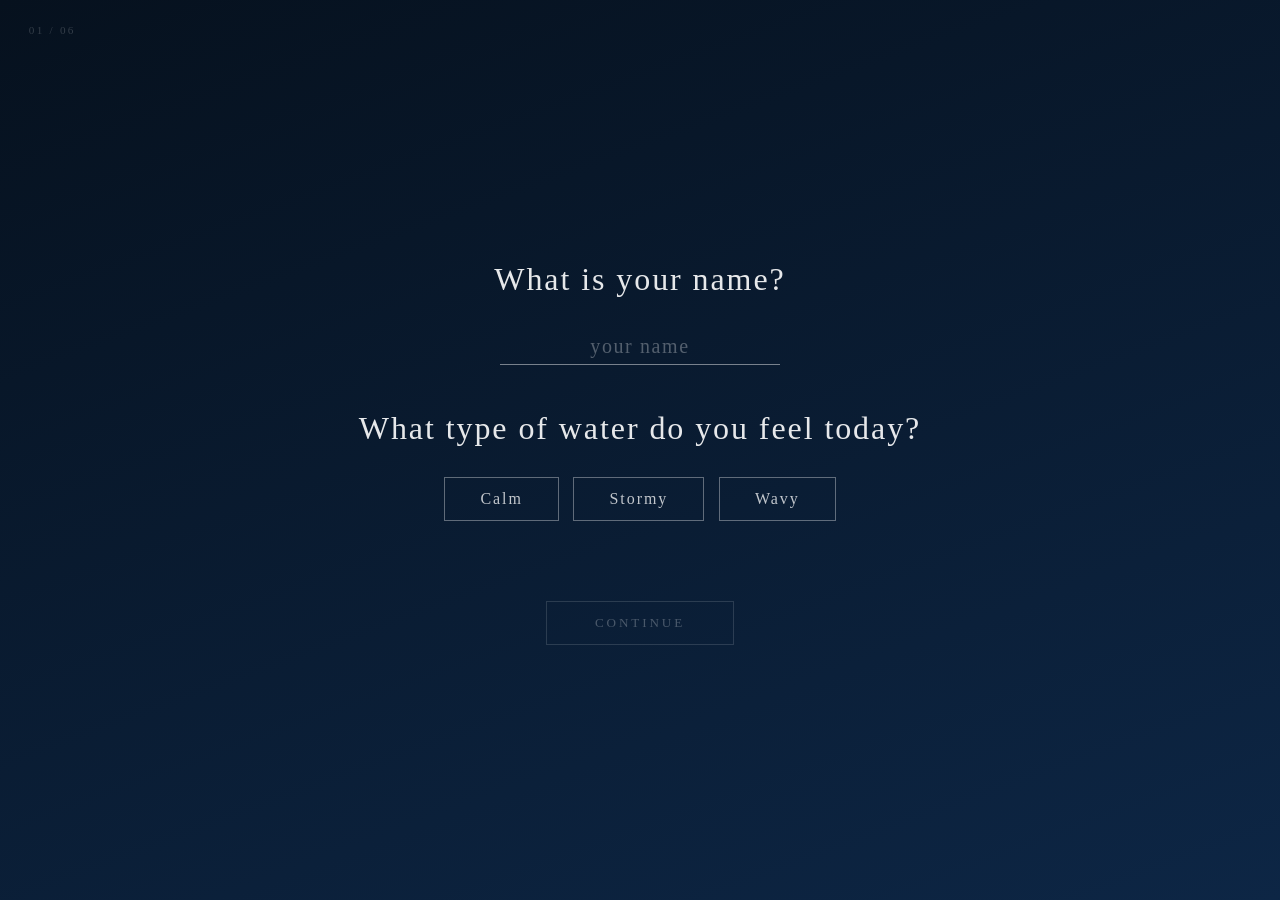
==== index.html @ 59afa226 "Initial commit: Water Memory form MVP Multi-step decision tree form with calm/stormy/wavy branching," ====
<!DOCTYPE html>
<html lang="en">
<head>
  <meta charset="UTF-8" />
  <meta name="viewport" content="width=device-width, initial-scale=1.0"/>
  <title>Water Memory</title>
  <style>
    *, *::before, *::after { margin: 0; padding: 0; box-sizing: border-box; }

    body {
      font-family: 'Georgia', serif;
      height: 100vh;
      overflow: hidden;
    }

    /* ── Page system ── */
    .page {
      display: none;
      flex-direction: column;
      align-items: center;
      justify-content: center;
      height: 100vh;
      padding: 2rem;
      text-align: center;
      position: relative;
      overflow: hidden;
      animation: fadeIn 1.4s ease;
    }
    .page.active { display: flex; }

    @keyframes fadeIn {
      from { opacity: 0; transform: translateY(12px); }
      to   { opacity: 1; transform: translateY(0); }
    }

    /* ── Typography ── */
    h1 {
      color: rgba(255,255,255,0.9);
      font-size: clamp(1.4rem, 3vw, 2rem);
      font-weight: 300;
      letter-spacing: 0.06em;
      margin-bottom: 1.6rem;
      line-height: 1.5;
    }
    h2 {
      color: rgba(255,255,255,0.88);
      font-size: clamp(1.2rem, 2.5vw, 1.7rem);
      font-weight: 300;
      letter-spacing: 0.08em;
      line-height: 1.8;
      max-width: 600px;
      position: relative;
      z-index: 2;
    }
    h2 em { font-style: italic; opacity: 0.85; }

    /* ── Name input ── */
    .name-wrap { margin-bottom: 2.4rem; }
    input[type="text"] {
      background: transparent;
      border: none;
      border-bottom: 1px solid rgba(255,255,255,0.45);
      color: white;
      font-family: Georgia, serif;
      font-size: 1.25rem;
      letter-spacing: 0.08em;
      outline: none;
      padding: 0.4rem 0;
      text-align: center;
      width: 280px;
    }
    input[type="text"]::placeholder { color: rgba(255,255,255,0.3); }

    /* ── Water buttons ── */
    .water-options {
      display: flex;
      flex-wrap: wrap;
      gap: 0.9rem;
      justify-content: center;
      margin-bottom: 2.4rem;
    }
    .water-btn {
      background: transparent;
      border: 1px solid rgba(255,255,255,0.35);
      color: rgba(255,255,255,0.75);
      cursor: pointer;
      font-family: Georgia, serif;
      font-size: 1rem;
      letter-spacing: 0.12em;
      padding: 0.75rem 2.2rem;
      transition: all 0.35s ease;
    }
    .water-btn:hover  { background: rgba(255,255,255,0.08); border-color: rgba(255,255,255,0.65); color: white; }
    .water-btn.selected { background: rgba(255,255,255,0.15); border-color: white; color: white; }

    /* ── Nav / action buttons ── */
    .next-btn, .submit-btn {
      background: transparent;
      border: 1px solid rgba(255,255,255,0.45);
      color: rgba(255,255,255,0.85);
      cursor: pointer;
      font-family: Georgia, serif;
      font-size: 0.82rem;
      letter-spacing: 0.22em;
      margin-top: 2.6rem;
      padding: 0.8rem 3rem;
      position: relative;
      text-transform: uppercase;
      transition: all 0.3s ease;
      z-index: 2;
    }
    .next-btn:hover, .submit-btn:hover { background: rgba(255,255,255,0.1); border-color: white; color: white; }
    .next-btn:disabled { opacity: 0.3; cursor: default; }

    /* ── Backgrounds ── */
    #step-1         { background: linear-gradient(160deg, #06111e 0%, #0d2645 100%); }
    #step-calm      { background: linear-gradient(180deg, #020e1f 0%, #0b2653 55%, #1a4a8a 100%); }
    #step-stormy    { background: linear-gradient(180deg, #111827 0%, #1e2f4a 50%, #2d3b5e 100%); }
    #step-wavy      { background: #140828; }
    #step-breathe   { background: linear-gradient(160deg, #06111e 0%, #0d2645 100%); }
    #step-choose    { background: linear-gradient(160deg, #06111e 0%, #0d2645 100%); }
    #step-voice     { background: linear-gradient(160deg, #06111e 0%, #0d2645 100%); }
    #step-text      { background: linear-gradient(160deg, #06111e 0%, #0d2645 100%); }
    #step-thankyou  { background: linear-gradient(160deg, #06111e 0%, #0d2645 100%); }

    /* ── Wavy orbs ── */
    .orb {
      position: absolute;
      border-radius: 50%;
      filter: blur(90px);
      opacity: 0.55;
      pointer-events: none;
    }
    .orb-1 { width:480px; height:480px; background:#5b21b6; top:-160px; left:-140px; animation:drift1 10s ease-in-out infinite; }
    .orb-2 { width:420px; height:420px; background:#1d4ed8; bottom:-120px; right:-100px; animation:drift2 12s ease-in-out infinite; }
    .orb-3 { width:320px; height:320px; background:#7c3aed; top:50%; left:52%; transform:translate(-50%,-50%); animation:drift3 9s ease-in-out infinite; }
    @keyframes drift1 { 0%,100%{transform:translate(0,0) scale(1)} 50%{transform:translate(50px,40px) scale(1.08)} }
    @keyframes drift2 { 0%,100%{transform:translate(0,0) scale(1)} 50%{transform:translate(-45px,-35px) scale(1.06)} }
    @keyframes drift3 { 0%,100%{transform:translate(-50%,-50%) scale(1)} 50%{transform:translate(-50%,calc(-50% + 28px)) scale(1.04)} }

    /* ── Breathe ── */
    .breathe-lines { display:flex; flex-direction:column; gap:0.6rem; z-index:2; }
    .breathe-lines p { color:rgba(255,255,255,0.85); font-size:clamp(1rem,2.2vw,1.35rem); font-weight:300; letter-spacing:0.18em; }

    /* ═══════════════════════════════════════════
       STEP 4 — CHOOSE FORMAT
    ═══════════════════════════════════════════ */
    .choose-options {
      display: flex;
      gap: 1.4rem;
      margin-top: 0.5rem;
      z-index: 2;
    }
    .choose-card {
      background: transparent;
      border: 1px solid rgba(255,255,255,0.3);
      color: rgba(255,255,255,0.75);
      cursor: pointer;
      font-family: Georgia, serif;
      display: flex;
      flex-direction: column;
      align-items: center;
      gap: 0.8rem;
      padding: 2rem 2.6rem;
      transition: all 0.35s ease;
      width: 160px;
    }
    .choose-card:hover {
      background: rgba(255,255,255,0.07);
      border-color: rgba(255,255,255,0.7);
      color: white;
    }
    .choose-card-icon { font-size: 2rem; line-height: 1; }
    .choose-card-label {
      font-size: 0.8rem;
      letter-spacing: 0.18em;
      text-transform: uppercase;
    }

    /* ═══════════════════════════════════════════
       STEP 5a — VOICE
    ═══════════════════════════════════════════ */
    #step-voice { justify-content: center; gap: 0; }

    .voice-section {
      display: flex;
      flex-direction: column;
      align-items: center;
      gap: 0.55rem;
      width: 100%;
      max-width: 400px;
      z-index: 2;
    }

    /* Pulsing ring wrapper */
    .record-wrap {
      position: relative;
      display: flex;
      align-items: center;
      justify-content: center;
      width: 100px;
      height: 100px;
      margin-bottom: 0.3rem;
    }
    .record-ring {
      position: absolute;
      inset: 0;
      border-radius: 50%;
      border: 1.5px solid rgba(255,255,255,0.2);
      transition: transform 0.3s, opacity 0.3s;
    }
    .record-ring.pulsing  { animation: ringPulse  1s ease-in-out infinite; border-color: rgba(255,90,90,0.6); }
    .record-ring-2 {
      position: absolute;
      inset: -12px;
      border-radius: 50%;
      border: 1px solid transparent;
    }
    .record-ring-2.pulsing { animation: ringPulse2 1s ease-in-out infinite 0.25s; border-color: rgba(255,90,90,0.3); }

    @keyframes ringPulse  { 0%,100%{transform:scale(1); opacity:.8} 50%{transform:scale(1.5); opacity:.15} }
    @keyframes ringPulse2 { 0%,100%{transform:scale(1); opacity:.5} 50%{transform:scale(1.65);opacity:0}   }

    .record-btn {
      width: 76px;
      height: 76px;
      border-radius: 50%;
      border: 1px solid rgba(255,255,255,0.5);
      background: rgba(255,255,255,0.06);
      color: white;
      cursor: pointer;
      display: flex;
      align-items: center;
      justify-content: center;
      font-size: 1.8rem;
      position: relative;
      transition: background 0.25s, border-color 0.25s, transform 0.1s;
      user-select: none;
      -webkit-user-select: none;
      touch-action: none;
      z-index: 1;
    }
    .record-btn.recording {
      background: rgba(220,60,60,0.25);
      border-color: rgba(255,100,100,0.8);
      transform: scale(0.95);
    }

    .record-hint  { color:rgba(255,255,255,0.4); font-size:0.72rem; letter-spacing:0.16em; text-transform:uppercase; transition:color .3s; }
    .record-hint.active { color:rgba(255,150,150,0.85); }
    .record-timer { color:rgba(255,255,255,0.55); font-size:1rem; letter-spacing:0.12em; font-variant-numeric:tabular-nums; min-height:1.4rem; }
    .mic-error    { color:rgba(255,130,130,0.75); font-size:0.72rem; letter-spacing:0.08em; min-height:1rem; max-width:340px; text-align:center; }

    /* Playback */
    .audio-preview {
      display: none;
      flex-direction: column;
      align-items: center;
      gap: 0.5rem;
      width: 100%;
    }
    .audio-preview audio {
      width: 100%;
      max-width: 300px;
      filter: invert(1) opacity(0.65);
      height: 32px;
    }
    .rerecord-btn {
      background: transparent;
      border: none;
      color: rgba(255,255,255,0.3);
      cursor: pointer;
      font-family: Georgia, serif;
      font-size: 0.72rem;
      letter-spacing: 0.14em;
      text-transform: uppercase;
      transition: color 0.2s;
    }
    .rerecord-btn:hover { color: rgba(255,255,255,0.7); }

    /* Divider */
    .upload-divider {
      display: flex;
      align-items: center;
      gap: 0.8rem;
      width: 100%;
      margin: 0.6rem 0;
    }
    .upload-divider::before,
    .upload-divider::after { content:''; flex:1; height:1px; background:rgba(255,255,255,0.1); }
    .upload-divider span   { color:rgba(255,255,255,0.22); font-size:0.7rem; letter-spacing:0.2em; text-transform:uppercase; }

    /* File fallback link */
    .upload-file-label {
      color: rgba(255,255,255,0.35);
      font-size: 0.75rem;
      letter-spacing: 0.12em;
      text-decoration: underline;
      text-underline-offset: 3px;
      cursor: pointer;
      transition: color 0.2s;
    }
    .upload-file-label:hover { color: rgba(255,255,255,0.65); }
    input[type="file"] { display: none; }

    /* ═══════════════════════════════════════════
       STEP 5b — TEXT
    ═══════════════════════════════════════════ */
    #step-text { justify-content: center; }

    .text-section {
      display: flex;
      flex-direction: column;
      align-items: center;
      gap: 1rem;
      width: 100%;
      max-width: 520px;
      z-index: 2;
    }

    textarea {
      background: rgba(255,255,255,0.04);
      border: 1px solid rgba(255,255,255,0.2);
      border-radius: 0;
      color: rgba(255,255,255,0.85);
      font-family: Georgia, serif;
      font-size: 1rem;
      letter-spacing: 0.04em;
      line-height: 1.8;
      outline: none;
      padding: 1.2rem 1.4rem;
      resize: none;
      width: 100%;
      height: 200px;
      transition: border-color 0.3s;
    }
    textarea::placeholder { color: rgba(255,255,255,0.2); }
    textarea:focus { border-color: rgba(255,255,255,0.45); }

    /* Upload doc fallback inside text section */
    .text-divider {
      display: flex;
      align-items: center;
      gap: 0.8rem;
      width: 100%;
    }
    .text-divider::before,
    .text-divider::after { content:''; flex:1; height:1px; background:rgba(255,255,255,0.1); }
    .text-divider span   { color:rgba(255,255,255,0.22); font-size:0.7rem; letter-spacing:0.2em; text-transform:uppercase; }

    .text-file-label {
      color: rgba(255,255,255,0.35);
      font-size: 0.75rem;
      letter-spacing: 0.12em;
      text-decoration: underline;
      text-underline-offset: 3px;
      cursor: pointer;
      transition: color 0.2s;
    }
    .text-file-label:hover { color: rgba(255,255,255,0.65); }
    .text-file-status { color:rgba(255,255,255,0.5); font-size:0.75rem; min-height:1rem; }

    /* ── Thank you ── */
    .thankyou-name { color:rgba(255,255,255,0.4); font-size:0.85rem; letter-spacing:0.22em; text-transform:uppercase; margin-bottom:1.2rem; }

    /* ── Step indicator ── */
    .step-indicator {
      position: absolute;
      top: 1.5rem;
      left: 1.8rem;
      color: rgba(255,255,255,0.18);
      font-size: 0.7rem;
      letter-spacing: 0.2em;
      text-transform: uppercase;
      z-index: 10;
    }

    /* Back link */
    .back-link {
      position: absolute;
      bottom: 1.8rem;
      left: 50%;
      transform: translateX(-50%);
      background: none;
      border: none;
      color: rgba(255,255,255,0.2);
      cursor: pointer;
      font-family: Georgia, serif;
      font-size: 0.7rem;
      letter-spacing: 0.18em;
      text-transform: uppercase;
      transition: color 0.2s;
      z-index: 10;
    }
    .back-link:hover { color: rgba(255,255,255,0.5); }
  </style>
</head>
<body>

<!-- ─────────────────────────────────────────
     STEP 1 · Name + Water Type
───────────────────────────────────────── -->
<div class="page active" id="step-1">
  <span class="step-indicator">01 / 06</span>

  <div class="name-wrap">
    <h1>What is your name?</h1>
    <input type="text" id="name-input" placeholder="your name" autocomplete="off" />
  </div>

  <h1>What type of water do you feel today?</h1>
  <div class="water-options">
    <button class="water-btn" data-type="calm">Calm</button>
    <button class="water-btn" data-type="stormy">Stormy</button>
    <button class="water-btn" data-type="wavy">Wavy</button>
  </div>

  <button class="next-btn" id="step1-next" disabled>Continue</button>
</div>


<!-- ─────────────────────────────────────────
     STEP 2a · Calm
───────────────────────────────────────── -->
<div class="page" id="step-calm">
  <span class="step-indicator">02 / 06</span>
  <h2 id="calm-greeting" style="font-size:0.9rem;letter-spacing:0.22em;opacity:0.4;margin-bottom:1.8rem;text-transform:uppercase;"></h2>
  <h2>Close your eyes and remember<br>a <em>calm</em> memory next to the water.</h2>
  <button class="next-btn" onclick="goTo('step-breathe')">Next</button>
</div>


<!-- ─────────────────────────────────────────
     STEP 2b · Stormy
───────────────────────────────────────── -->
<div class="page" id="step-stormy">
  <span class="step-indicator">02 / 06</span>
  <div class="orb orb-1" style="background:#1e2f4a;filter:blur(100px);opacity:.4;"></div>
  <h2 id="stormy-greeting" style="font-size:0.9rem;letter-spacing:0.22em;opacity:0.4;margin-bottom:1.8rem;text-transform:uppercase;"></h2>
  <h2>Close your eyes and remember<br>a <em>stormy</em> memory next to the water.</h2>
  <button class="next-btn" onclick="goTo('step-breathe')" style="position:relative;z-index:2;">Next</button>
</div>


<!-- ─────────────────────────────────────────
     STEP 2c · Wavy
───────────────────────────────────────── -->
<div class="page" id="step-wavy">
  <span class="step-indicator">02 / 06</span>
  <div class="orb orb-1"></div>
  <div class="orb orb-2"></div>
  <div class="orb orb-3"></div>
  <h2 id="wavy-greeting" style="font-size:0.9rem;letter-spacing:0.22em;opacity:0.4;margin-bottom:1.8rem;text-transform:uppercase;"></h2>
  <h2>Close your eyes and remember<br>a <em>wavy</em> memory next to the water.</h2>
  <button class="next-btn" onclick="goTo('step-breathe')">Next</button>
</div>


<!-- ─────────────────────────────────────────
     STEP 3 · Breathe
───────────────────────────────────────── -->
<div class="page" id="step-breathe">
  <span class="step-indicator">03 / 06</span>
  <div class="breathe-lines">
    <p>Close your eyes.</p>
    <p>Breathe for 10 seconds.</p>
  </div>
  <button class="next-btn" onclick="goTo('step-choose')">Next</button>
</div>


<!-- ─────────────────────────────────────────
     STEP 4 · Choose format
───────────────────────────────────────── -->
<div class="page" id="step-choose">
  <span class="step-indicator">04 / 06</span>
  <h1 style="margin-bottom:2.4rem;">How would you like<br>to leave your memory?</h1>

  <div class="choose-options">
    <button class="choose-card" onclick="goTo('step-voice')">
      <span class="choose-card-icon">🎙</span>
      <span class="choose-card-label">Voice</span>
    </button>
    <button class="choose-card" onclick="goTo('step-text')">
      <span class="choose-card-icon">✍️</span>
      <span class="choose-card-label">Text</span>
    </button>
  </div>

  <button class="back-link" onclick="goTo('step-breathe')">← back</button>
</div>


<!-- ─────────────────────────────────────────
     STEP 5a · Voice recording
───────────────────────────────────────── -->
<div class="page" id="step-voice">
  <span class="step-indicator">05 / 06</span>
  <h1 style="margin-bottom:2rem;font-size:1.1rem;letter-spacing:0.1em;opacity:0.7;">Leave your voice memory.</h1>

  <div class="voice-section">
    <!-- Animated record button -->
    <div class="record-wrap">
      <div class="record-ring"   id="record-ring"></div>
      <div class="record-ring-2" id="record-ring-2"></div>
      <button class="record-btn" id="record-btn" aria-label="Hold to record">🎙</button>
    </div>

    <p class="record-hint" id="record-hint">Hold to record</p>
    <p class="record-timer"  id="record-timer"></p>
    <p class="mic-error"     id="mic-error"></p>

    <!-- Playback after recording -->
    <div class="audio-preview" id="audio-preview">
      <audio id="audio-playback" controls></audio>
      <button class="rerecord-btn" id="rerecord-btn">↺ Record again</button>
    </div>

    <!-- Upload fallback -->
    <div class="upload-divider"><span>or upload a file</span></div>
    <label for="voice-upload">
      <span class="upload-file-label" id="voice-file-label">Choose audio file</span>
      <input type="file" id="voice-upload" accept="audio/*" onchange="voiceFileSelected(this)">
    </label>
  </div>

  <button class="submit-btn" onclick="submitForm()">Submit Memory</button>
  <button class="back-link" onclick="goTo('step-choose')">← back</button>
</div>


<!-- ─────────────────────────────────────────
     STEP 5b · Text memory
───────────────────────────────────────── -->
<div class="page" id="step-text">
  <span class="step-indicator">05 / 06</span>
  <h1 style="margin-bottom:1.6rem;font-size:1.1rem;letter-spacing:0.1em;opacity:0.7;">Write your memory.</h1>

  <div class="text-section">
    <textarea
      id="memory-textarea"
      placeholder="Begin writing…"
      spellcheck="false"
    ></textarea>

    <p class="text-file-status" id="text-file-status"></p>

    <div class="text-divider"><span>or upload a document</span></div>
    <label for="text-upload">
      <span class="text-file-label" id="text-file-label">Choose file (.txt · .doc · .pdf)</span>
      <input type="file" id="text-upload" accept=".txt,.doc,.docx,.pdf" onchange="textFileSelected(this)">
    </label>
  </div>

  <button class="submit-btn" onclick="submitForm()">Submit Memory</button>
  <button class="back-link" onclick="goTo('step-choose')">← back</button>
</div>


<!-- ─────────────────────────────────────────
     STEP 6 · Thank You
───────────────────────────────────────── -->
<div class="page" id="step-thankyou">
  <span class="step-indicator">06 / 06</span>
  <p class="thankyou-name" id="thankyou-name"></p>
  <h2>Your memory has been received.<br><br>Thank you.</h2>
</div>


<!-- ─────────────────────────────────────────
     SCRIPTS
───────────────────────────────────────── -->
<script>
  /* ═══════════════════════════════════════
     STATE
  ═══════════════════════════════════════ */
  let selectedWater = null;
  let userName      = '';
  let recordedBlob  = null;   // live recording
  let voiceFile     = null;   // uploaded audio file
  let textFile      = null;   // uploaded text file

  /* ═══════════════════════════════════════
     STEP 1 — name + water
  ═══════════════════════════════════════ */
  document.querySelectorAll('.water-btn').forEach(btn => {
    btn.addEventListener('click', function () {
      document.querySelectorAll('.water-btn').forEach(b => b.classList.remove('selected'));
      this.classList.add('selected');
      selectedWater = this.dataset.type;
      validateStep1();
    });
  });
  document.getElementById('name-input').addEventListener('input', validateStep1);

  function validateStep1() {
    const name = document.getElementById('name-input').value.trim();
    document.getElementById('step1-next').disabled = !(name && selectedWater);
  }

  document.getElementById('step1-next').addEventListener('click', function () {
    if (this.disabled) return;
    userName = document.getElementById('name-input').value.trim();
    const g  = userName.toUpperCase();
    ['calm','stormy','wavy'].forEach(t =>
      document.getElementById(t + '-greeting').textContent = g
    );
    goTo('step-' + selectedWater);
  });

  /* ═══════════════════════════════════════
     PAGE TRANSITIONS
  ═══════════════════════════════════════ */
  function goTo(pageId) {
    document.querySelectorAll('.page').forEach(p => p.classList.remove('active'));
    const t = document.getElementById(pageId);
    t.classList.add('active');
    t.style.animation = 'none';
    t.offsetHeight;
    t.style.animation = '';
  }

  /* ═══════════════════════════════════════
     PRESS-AND-HOLD VOICE RECORDER
  ═══════════════════════════════════════ */
  const recordBtn   = document.getElementById('record-btn');
  const recordRing  = document.getElementById('record-ring');
  const recordRing2 = document.getElementById('record-ring-2');
  const recordHint  = document.getElementById('record-hint');
  const recordTimer = document.getElementById('record-timer');
  const micError    = document.getElementById('mic-error');
  const audioPreview  = document.getElementById('audio-preview');
  const audioPlayback = document.getElementById('audio-playback');

  let mediaRecorder = null;
  let audioChunks   = [];
  let micStream     = null;
  let timerInterval = null;
  let recSeconds    = 0;
  let isRecording   = false;

  async function startRecording() {
    if (isRecording) return;
    micError.textContent = '';
    try {
      micStream   = await navigator.mediaDevices.getUserMedia({ audio: true });
      audioChunks = [];

      const mimeType = MediaRecorder.isTypeSupported('audio/webm;codecs=opus')
        ? 'audio/webm;codecs=opus'
        : MediaRecorder.isTypeSupported('audio/webm') ? 'audio/webm' : 'audio/ogg';

      mediaRecorder = new MediaRecorder(micStream, { mimeType });
      mediaRecorder.ondataavailable = e => { if (e.data?.size > 0) audioChunks.push(e.data); };
      mediaRecorder.onstop = () => {
        recordedBlob = new Blob(audioChunks, { type: mimeType });
        audioPlayback.src = URL.createObjectURL(recordedBlob);
        audioPreview.style.display = 'flex';
        recordHint.textContent = '✓  Recording saved';
        recordHint.classList.remove('active');
        recordTimer.textContent = '';
        micStream.getTracks().forEach(t => t.stop());
        voiceFile = null;
        document.getElementById('voice-file-label').textContent = 'Choose audio file';
      };

      mediaRecorder.start(100);
      isRecording = true;
      recordBtn.classList.add('recording');
      recordRing.classList.add('pulsing');
      recordRing2.classList.add('pulsing');
      recordHint.textContent = 'Recording…';
      recordHint.classList.add('active');
      recSeconds = 0;
      recordTimer.textContent = '0:00';
      timerInterval = setInterval(() => {
        recSeconds++;
        recordTimer.textContent = `${Math.floor(recSeconds/60)}:${String(recSeconds%60).padStart(2,'0')}`;
      }, 1000);

    } catch (err) {
      micError.textContent = err.name === 'NotAllowedError'
        ? 'Microphone access denied — please allow it in your browser settings.'
        : 'Could not access microphone.';
    }
  }

  function stopRecording() {
    if (!isRecording) return;
    isRecording = false;
    clearInterval(timerInterval);
    if (mediaRecorder?.state !== 'inactive') mediaRecorder.stop();
    recordBtn.classList.remove('recording');
    recordRing.classList.remove('pulsing');
    recordRing2.classList.remove('pulsing');
  }

  recordBtn.addEventListener('mousedown',   e => { e.preventDefault(); startRecording(); });
  recordBtn.addEventListener('mouseup',     stopRecording);
  recordBtn.addEventListener('mouseleave',  stopRecording);
  recordBtn.addEventListener('touchstart',  e => { e.preventDefault(); startRecording(); }, { passive: false });
  recordBtn.addEventListener('touchend',    e => { e.preventDefault(); stopRecording();  }, { passive: false });
  recordBtn.addEventListener('touchcancel', stopRecording);

  document.getElementById('rerecord-btn').addEventListener('click', () => {
    recordedBlob = null;
    audioPlayback.src = '';
    audioPreview.style.display = 'none';
    recordHint.textContent = 'Hold to record';
    recordTimer.textContent = '';
    micError.textContent = '';
  });

  /* ═══════════════════════════════════════
     FILE INPUTS
  ═══════════════════════════════════════ */
  function voiceFileSelected(input) {
    if (!input.files?.[0]) return;
    voiceFile    = input.files[0];
    recordedBlob = null;
    audioPlayback.src = '';
    audioPreview.style.display = 'none';
    recordHint.textContent = 'Hold to record';
    document.getElementById('voice-file-label').textContent = '✓  ' + voiceFile.name;
  }

  function textFileSelected(input) {
    if (!input.files?.[0]) return;
    textFile = input.files[0];
    document.getElementById('text-file-label').textContent   = '✓  ' + textFile.name;
    document.getElementById('text-file-status').textContent  = '';
    document.getElementById('memory-textarea').value = '';
  }

  /* ═══════════════════════════════════════
     SUBMIT
     ─────────────────────────────────────
     Replace the console.log below with
     your chosen endpoint, e.g.:
       uploadToGoogleDrive(payload)
       uploadToFormspree(payload)
  ═══════════════════════════════════════ */
  function submitForm() {
    const audio     = recordedBlob || voiceFile;
    const textTyped = document.getElementById('memory-textarea').value.trim();
    const textDoc   = textFile;

    const payload = {
      name:  userName,
      water: selectedWater,
      audio,       // Blob or File
      textTyped,   // string (from textarea)
      textDoc      // File (.txt / .doc / .pdf)
    };

    console.log('📤 Submission:', payload);

    // ── Drop-in your upload function here ──
    // uploadToGoogleDrive(payload);

    document.getElementById('thankyou-name').textContent = userName;
    goTo('step-thankyou');
  }
</script>
</body>
</html>
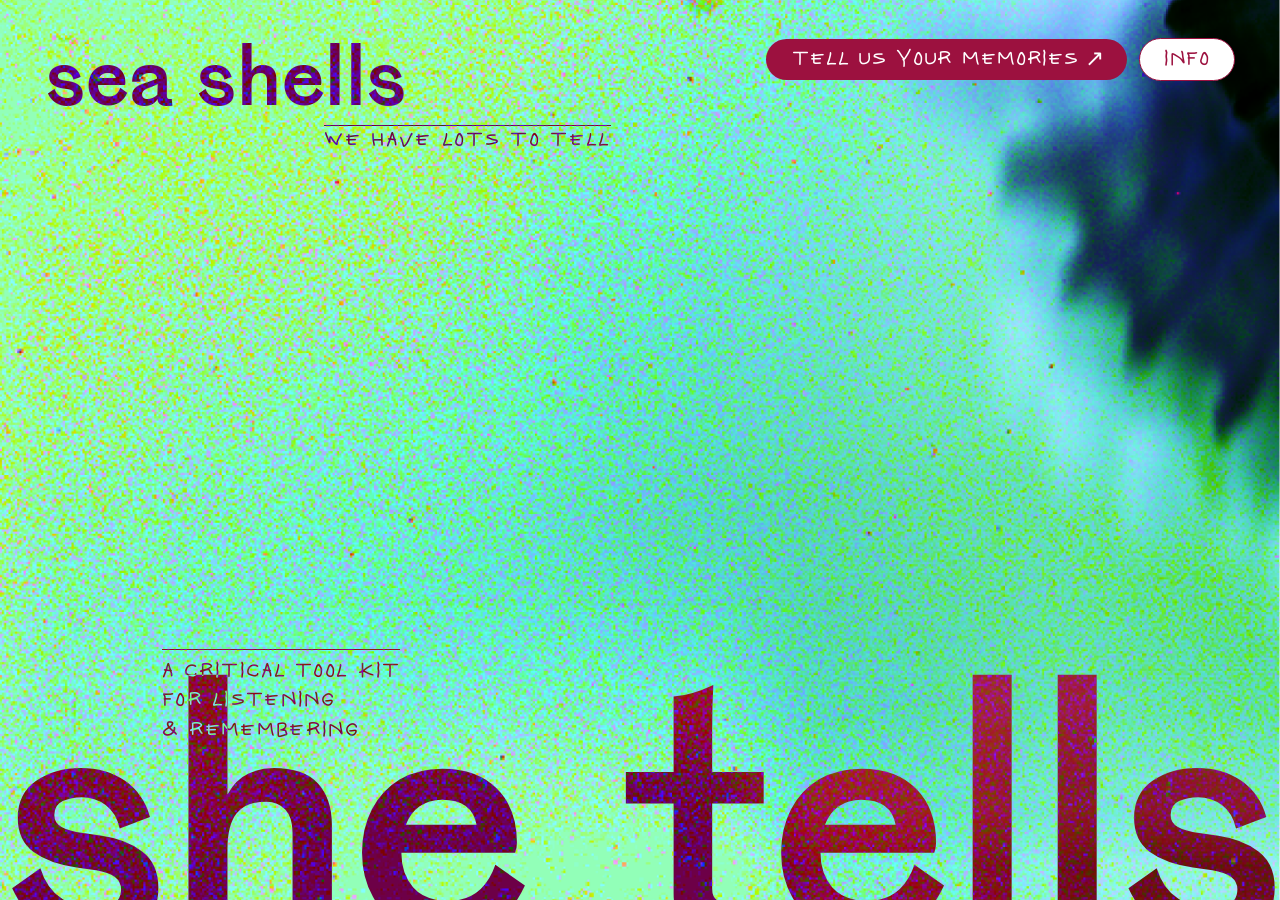
==== commit f270b770: "Add landing page — sea shells / she tells Full-viewport landing page with: - NaNTresor + CeleScript " ====
--- a/index.html
+++ b/index.html
@@ -2,765 +2,171 @@
 <html lang="en">
 <head>
   <meta charset="UTF-8" />
-  <meta name="viewport" content="width=device-width, initial-scale=1.0"/>
-  <title>Water Memory</title>
-  <style>
-    *, *::before, *::after { margin: 0; padding: 0; box-sizing: border-box; }
-
-    body {
-      font-family: 'Georgia', serif;
-      height: 100vh;
-      overflow: hidden;
-    }
-
-    /* ── Page system ── */
-    .page {
-      display: none;
-      flex-direction: column;
-      align-items: center;
-      justify-content: center;
-      height: 100vh;
-      padding: 2rem;
-      text-align: center;
-      position: relative;
-      overflow: hidden;
-      animation: fadeIn 1.4s ease;
-    }
-    .page.active { display: flex; }
-
-    @keyframes fadeIn {
-      from { opacity: 0; transform: translateY(12px); }
-      to   { opacity: 1; transform: translateY(0); }
-    }
-
-    /* ── Typography ── */
-    h1 {
-      color: rgba(255,255,255,0.9);
-      font-size: clamp(1.4rem, 3vw, 2rem);
-      font-weight: 300;
-      letter-spacing: 0.06em;
-      margin-bottom: 1.6rem;
-      line-height: 1.5;
-    }
-    h2 {
-      color: rgba(255,255,255,0.88);
-      font-size: clamp(1.2rem, 2.5vw, 1.7rem);
-      font-weight: 300;
-      letter-spacing: 0.08em;
-      line-height: 1.8;
-      max-width: 600px;
-      position: relative;
-      z-index: 2;
-    }
-    h2 em { font-style: italic; opacity: 0.85; }
-
-    /* ── Name input ── */
-    .name-wrap { margin-bottom: 2.4rem; }
-    input[type="text"] {
-      background: transparent;
-      border: none;
-      border-bottom: 1px solid rgba(255,255,255,0.45);
-      color: white;
-      font-family: Georgia, serif;
-      font-size: 1.25rem;
-      letter-spacing: 0.08em;
-      outline: none;
-      padding: 0.4rem 0;
-      text-align: center;
-      width: 280px;
-    }
-    input[type="text"]::placeholder { color: rgba(255,255,255,0.3); }
-
-    /* ── Water buttons ── */
-    .water-options {
-      display: flex;
-      flex-wrap: wrap;
-      gap: 0.9rem;
-      justify-content: center;
-      margin-bottom: 2.4rem;
-    }
-    .water-btn {
-      background: transparent;
-      border: 1px solid rgba(255,255,255,0.35);
-      color: rgba(255,255,255,0.75);
-      cursor: pointer;
-      font-family: Georgia, serif;
-      font-size: 1rem;
-      letter-spacing: 0.12em;
-      padding: 0.75rem 2.2rem;
-      transition: all 0.35s ease;
-    }
-    .water-btn:hover  { background: rgba(255,255,255,0.08); border-color: rgba(255,255,255,0.65); color: white; }
-    .water-btn.selected { background: rgba(255,255,255,0.15); border-color: white; color: white; }
-
-    /* ── Nav / action buttons ── */
-    .next-btn, .submit-btn {
-      background: transparent;
-      border: 1px solid rgba(255,255,255,0.45);
-      color: rgba(255,255,255,0.85);
-      cursor: pointer;
-      font-family: Georgia, serif;
-      font-size: 0.82rem;
-      letter-spacing: 0.22em;
-      margin-top: 2.6rem;
-      padding: 0.8rem 3rem;
-      position: relative;
-      text-transform: uppercase;
-      transition: all 0.3s ease;
-      z-index: 2;
-    }
-    .next-btn:hover, .submit-btn:hover { background: rgba(255,255,255,0.1); border-color: white; color: white; }
-    .next-btn:disabled { opacity: 0.3; cursor: default; }
-
-    /* ── Backgrounds ── */
-    #step-1         { background: linear-gradient(160deg, #06111e 0%, #0d2645 100%); }
-    #step-calm      { background: linear-gradient(180deg, #020e1f 0%, #0b2653 55%, #1a4a8a 100%); }
-    #step-stormy    { background: linear-gradient(180deg, #111827 0%, #1e2f4a 50%, #2d3b5e 100%); }
-    #step-wavy      { background: #140828; }
-    #step-breathe   { background: linear-gradient(160deg, #06111e 0%, #0d2645 100%); }
-    #step-choose    { background: linear-gradient(160deg, #06111e 0%, #0d2645 100%); }
-    #step-voice     { background: linear-gradient(160deg, #06111e 0%, #0d2645 100%); }
-    #step-text      { background: linear-gradient(160deg, #06111e 0%, #0d2645 100%); }
-    #step-thankyou  { background: linear-gradient(160deg, #06111e 0%, #0d2645 100%); }
-
-    /* ── Wavy orbs ── */
-    .orb {
-      position: absolute;
-      border-radius: 50%;
-      filter: blur(90px);
-      opacity: 0.55;
-      pointer-events: none;
-    }
-    .orb-1 { width:480px; height:480px; background:#5b21b6; top:-160px; left:-140px; animation:drift1 10s ease-in-out infinite; }
-    .orb-2 { width:420px; height:420px; background:#1d4ed8; bottom:-120px; right:-100px; animation:drift2 12s ease-in-out infinite; }
-    .orb-3 { width:320px; height:320px; background:#7c3aed; top:50%; left:52%; transform:translate(-50%,-50%); animation:drift3 9s ease-in-out infinite; }
-    @keyframes drift1 { 0%,100%{transform:translate(0,0) scale(1)} 50%{transform:translate(50px,40px) scale(1.08)} }
-    @keyframes drift2 { 0%,100%{transform:translate(0,0) scale(1)} 50%{transform:translate(-45px,-35px) scale(1.06)} }
-    @keyframes drift3 { 0%,100%{transform:translate(-50%,-50%) scale(1)} 50%{transform:translate(-50%,calc(-50% + 28px)) scale(1.04)} }
-
-    /* ── Breathe ── */
-    .breathe-lines { display:flex; flex-direction:column; gap:0.6rem; z-index:2; }
-    .breathe-lines p { color:rgba(255,255,255,0.85); font-size:clamp(1rem,2.2vw,1.35rem); font-weight:300; letter-spacing:0.18em; }
-
-    /* ═══════════════════════════════════════════
-       STEP 4 — CHOOSE FORMAT
-    ═══════════════════════════════════════════ */
-    .choose-options {
-      display: flex;
-      gap: 1.4rem;
-      margin-top: 0.5rem;
-      z-index: 2;
-    }
-    .choose-card {
-      background: transparent;
-      border: 1px solid rgba(255,255,255,0.3);
-      color: rgba(255,255,255,0.75);
-      cursor: pointer;
-      font-family: Georgia, serif;
-      display: flex;
-      flex-direction: column;
-      align-items: center;
-      gap: 0.8rem;
-      padding: 2rem 2.6rem;
-      transition: all 0.35s ease;
-      width: 160px;
-    }
-    .choose-card:hover {
-      background: rgba(255,255,255,0.07);
-      border-color: rgba(255,255,255,0.7);
-      color: white;
-    }
-    .choose-card-icon { font-size: 2rem; line-height: 1; }
-    .choose-card-label {
-      font-size: 0.8rem;
-      letter-spacing: 0.18em;
-      text-transform: uppercase;
-    }
-
-    /* ═══════════════════════════════════════════
-       STEP 5a — VOICE
-    ═══════════════════════════════════════════ */
-    #step-voice { justify-content: center; gap: 0; }
-
-    .voice-section {
-      display: flex;
-      flex-direction: column;
-      align-items: center;
-      gap: 0.55rem;
-      width: 100%;
-      max-width: 400px;
-      z-index: 2;
-    }
-
-    /* Pulsing ring wrapper */
-    .record-wrap {
-      position: relative;
-      display: flex;
-      align-items: center;
-      justify-content: center;
-      width: 100px;
-      height: 100px;
-      margin-bottom: 0.3rem;
-    }
-    .record-ring {
-      position: absolute;
-      inset: 0;
-      border-radius: 50%;
-      border: 1.5px solid rgba(255,255,255,0.2);
-      transition: transform 0.3s, opacity 0.3s;
-    }
-    .record-ring.pulsing  { animation: ringPulse  1s ease-in-out infinite; border-color: rgba(255,90,90,0.6); }
-    .record-ring-2 {
-      position: absolute;
-      inset: -12px;
-      border-radius: 50%;
-      border: 1px solid transparent;
-    }
-    .record-ring-2.pulsing { animation: ringPulse2 1s ease-in-out infinite 0.25s; border-color: rgba(255,90,90,0.3); }
-
-    @keyframes ringPulse  { 0%,100%{transform:scale(1); opacity:.8} 50%{transform:scale(1.5); opacity:.15} }
-    @keyframes ringPulse2 { 0%,100%{transform:scale(1); opacity:.5} 50%{transform:scale(1.65);opacity:0}   }
-
-    .record-btn {
-      width: 76px;
-      height: 76px;
-      border-radius: 50%;
-      border: 1px solid rgba(255,255,255,0.5);
-      background: rgba(255,255,255,0.06);
-      color: white;
-      cursor: pointer;
-      display: flex;
-      align-items: center;
-      justify-content: center;
-      font-size: 1.8rem;
-      position: relative;
-      transition: background 0.25s, border-color 0.25s, transform 0.1s;
-      user-select: none;
-      -webkit-user-select: none;
-      touch-action: none;
-      z-index: 1;
-    }
-    .record-btn.recording {
-      background: rgba(220,60,60,0.25);
-      border-color: rgba(255,100,100,0.8);
-      transform: scale(0.95);
-    }
-
-    .record-hint  { color:rgba(255,255,255,0.4); font-size:0.72rem; letter-spacing:0.16em; text-transform:uppercase; transition:color .3s; }
-    .record-hint.active { color:rgba(255,150,150,0.85); }
-    .record-timer { color:rgba(255,255,255,0.55); font-size:1rem; letter-spacing:0.12em; font-variant-numeric:tabular-nums; min-height:1.4rem; }
-    .mic-error    { color:rgba(255,130,130,0.75); font-size:0.72rem; letter-spacing:0.08em; min-height:1rem; max-width:340px; text-align:center; }
-
-    /* Playback */
-    .audio-preview {
-      display: none;
-      flex-direction: column;
-      align-items: center;
-      gap: 0.5rem;
-      width: 100%;
-    }
-    .audio-preview audio {
-      width: 100%;
-      max-width: 300px;
-      filter: invert(1) opacity(0.65);
-      height: 32px;
-    }
-    .rerecord-btn {
-      background: transparent;
-      border: none;
-      color: rgba(255,255,255,0.3);
-      cursor: pointer;
-      font-family: Georgia, serif;
-      font-size: 0.72rem;
-      letter-spacing: 0.14em;
-      text-transform: uppercase;
-      transition: color 0.2s;
-    }
-    .rerecord-btn:hover { color: rgba(255,255,255,0.7); }
-
-    /* Divider */
-    .upload-divider {
-      display: flex;
-      align-items: center;
-      gap: 0.8rem;
-      width: 100%;
-      margin: 0.6rem 0;
-    }
-    .upload-divider::before,
-    .upload-divider::after { content:''; flex:1; height:1px; background:rgba(255,255,255,0.1); }
-    .upload-divider span   { color:rgba(255,255,255,0.22); font-size:0.7rem; letter-spacing:0.2em; text-transform:uppercase; }
-
-    /* File fallback link */
-    .upload-file-label {
-      color: rgba(255,255,255,0.35);
-      font-size: 0.75rem;
-      letter-spacing: 0.12em;
-      text-decoration: underline;
-      text-underline-offset: 3px;
-      cursor: pointer;
-      transition: color 0.2s;
-    }
-    .upload-file-label:hover { color: rgba(255,255,255,0.65); }
-    input[type="file"] { display: none; }
-
-    /* ═══════════════════════════════════════════
-       STEP 5b — TEXT
-    ═══════════════════════════════════════════ */
-    #step-text { justify-content: center; }
-
-    .text-section {
-      display: flex;
-      flex-direction: column;
-      align-items: center;
-      gap: 1rem;
-      width: 100%;
-      max-width: 520px;
-      z-index: 2;
-    }
-
-    textarea {
-      background: rgba(255,255,255,0.04);
-      border: 1px solid rgba(255,255,255,0.2);
-      border-radius: 0;
-      color: rgba(255,255,255,0.85);
-      font-family: Georgia, serif;
-      font-size: 1rem;
-      letter-spacing: 0.04em;
-      line-height: 1.8;
-      outline: none;
-      padding: 1.2rem 1.4rem;
-      resize: none;
-      width: 100%;
-      height: 200px;
-      transition: border-color 0.3s;
-    }
-    textarea::placeholder { color: rgba(255,255,255,0.2); }
-    textarea:focus { border-color: rgba(255,255,255,0.45); }
-
-    /* Upload doc fallback inside text section */
-    .text-divider {
-      display: flex;
-      align-items: center;
-      gap: 0.8rem;
-      width: 100%;
-    }
-    .text-divider::before,
-    .text-divider::after { content:''; flex:1; height:1px; background:rgba(255,255,255,0.1); }
-    .text-divider span   { color:rgba(255,255,255,0.22); font-size:0.7rem; letter-spacing:0.2em; text-transform:uppercase; }
-
-    .text-file-label {
-      color: rgba(255,255,255,0.35);
-      font-size: 0.75rem;
-      letter-spacing: 0.12em;
-      text-decoration: underline;
-      text-underline-offset: 3px;
-      cursor: pointer;
-      transition: color 0.2s;
-    }
-    .text-file-label:hover { color: rgba(255,255,255,0.65); }
-    .text-file-status { color:rgba(255,255,255,0.5); font-size:0.75rem; min-height:1rem; }
-
-    /* ── Thank you ── */
-    .thankyou-name { color:rgba(255,255,255,0.4); font-size:0.85rem; letter-spacing:0.22em; text-transform:uppercase; margin-bottom:1.2rem; }
-
-    /* ── Step indicator ── */
-    .step-indicator {
-      position: absolute;
-      top: 1.5rem;
-      left: 1.8rem;
-      color: rgba(255,255,255,0.18);
-      font-size: 0.7rem;
-      letter-spacing: 0.2em;
-      text-transform: uppercase;
-      z-index: 10;
-    }
-
-    /* Back link */
-    .back-link {
-      position: absolute;
-      bottom: 1.8rem;
-      left: 50%;
-      transform: translateX(-50%);
-      background: none;
-      border: none;
-      color: rgba(255,255,255,0.2);
-      cursor: pointer;
-      font-family: Georgia, serif;
-      font-size: 0.7rem;
-      letter-spacing: 0.18em;
-      text-transform: uppercase;
-      transition: color 0.2s;
-      z-index: 10;
-    }
-    .back-link:hover { color: rgba(255,255,255,0.5); }
-  </style>
+  <meta name="viewport" content="width=device-width, initial-scale=1.0" />
+  <title>She Tells — Sea Shells</title>
+  <link rel="stylesheet" href="css/style.css" />
 </head>
 <body>
 
-<!-- ─────────────────────────────────────────
-     STEP 1 · Name + Water Type
-───────────────────────────────────────── -->
-<div class="page active" id="step-1">
-  <span class="step-indicator">01 / 06</span>
+  <div class="page">
 
-  <div class="name-wrap">
-    <h1>What is your name?</h1>
-    <input type="text" id="name-input" placeholder="your name" autocomplete="off" />
+    <!-- Background -->
+    <div class="bg"></div>
+
+    <!-- Brand (difference blend) -->
+    <div class="nav-brand">
+      <span class="brand-title">sea shells</span>
+      <span class="brand-sub">We have lots to tell</span>
+    </div>
+
+    <!-- Buttons (full colours, no blend) -->
+    <div class="nav-actions">
+      <button class="btn btn-primary" id="btn-memories" aria-haspopup="dialog">
+        Tell us Your Memories
+        <span class="arrow" aria-hidden="true">↗</span>
+      </button>
+      <button class="btn btn-secondary" id="btn-info" aria-haspopup="dialog">
+        Info
+      </button>
+    </div>
+
+    <!-- Mid text -->
+    <div class="mid">
+      <p class="mid-text">
+        A critical tool kit<br>
+        for listening<br>
+        &amp; remembering
+      </p>
+    </div>
+
+    <!-- Bottom title -->
+    <div class="she-tells" aria-hidden="true">
+      <span class="she-tells-text">she tells</span>
+    </div>
+
   </div>
 
-  <h1>What type of water do you feel today?</h1>
-  <div class="water-options">
-    <button class="water-btn" data-type="calm">Calm</button>
-    <button class="water-btn" data-type="stormy">Stormy</button>
-    <button class="water-btn" data-type="wavy">Wavy</button>
+  <!-- Info overlay -->
+  <div class="overlay" id="overlay-info" role="dialog" aria-modal="true" aria-labelledby="info-title">
+    <div class="overlay-box">
+      <button class="overlay-close" id="close-info" aria-label="Close">✕</button>
+      <h2 class="overlay-title" id="info-title">Info</h2>
+      <div class="overlay-body">
+        <p>Add your project description here.</p>
+      </div>
+    </div>
   </div>
 
-  <button class="next-btn" id="step1-next" disabled>Continue</button>
-</div>
-
-
-<!-- ─────────────────────────────────────────
-     STEP 2a · Calm
-───────────────────────────────────────── -->
-<div class="page" id="step-calm">
-  <span class="step-indicator">02 / 06</span>
-  <h2 id="calm-greeting" style="font-size:0.9rem;letter-spacing:0.22em;opacity:0.4;margin-bottom:1.8rem;text-transform:uppercase;"></h2>
-  <h2>Close your eyes and remember<br>a <em>calm</em> memory next to the water.</h2>
-  <button class="next-btn" onclick="goTo('step-breathe')">Next</button>
-</div>
-
-
-<!-- ─────────────────────────────────────────
-     STEP 2b · Stormy
-───────────────────────────────────────── -->
-<div class="page" id="step-stormy">
-  <span class="step-indicator">02 / 06</span>
-  <div class="orb orb-1" style="background:#1e2f4a;filter:blur(100px);opacity:.4;"></div>
-  <h2 id="stormy-greeting" style="font-size:0.9rem;letter-spacing:0.22em;opacity:0.4;margin-bottom:1.8rem;text-transform:uppercase;"></h2>
-  <h2>Close your eyes and remember<br>a <em>stormy</em> memory next to the water.</h2>
-  <button class="next-btn" onclick="goTo('step-breathe')" style="position:relative;z-index:2;">Next</button>
-</div>
-
-
-<!-- ─────────────────────────────────────────
-     STEP 2c · Wavy
-───────────────────────────────────────── -->
-<div class="page" id="step-wavy">
-  <span class="step-indicator">02 / 06</span>
-  <div class="orb orb-1"></div>
-  <div class="orb orb-2"></div>
-  <div class="orb orb-3"></div>
-  <h2 id="wavy-greeting" style="font-size:0.9rem;letter-spacing:0.22em;opacity:0.4;margin-bottom:1.8rem;text-transform:uppercase;"></h2>
-  <h2>Close your eyes and remember<br>a <em>wavy</em> memory next to the water.</h2>
-  <button class="next-btn" onclick="goTo('step-breathe')">Next</button>
-</div>
-
-
-<!-- ─────────────────────────────────────────
-     STEP 3 · Breathe
-───────────────────────────────────────── -->
-<div class="page" id="step-breathe">
-  <span class="step-indicator">03 / 06</span>
-  <div class="breathe-lines">
-    <p>Close your eyes.</p>
-    <p>Breathe for 10 seconds.</p>
-  </div>
-  <button class="next-btn" onclick="goTo('step-choose')">Next</button>
-</div>
-
-
-<!-- ─────────────────────────────────────────
-     STEP 4 · Choose format
-───────────────────────────────────────── -->
-<div class="page" id="step-choose">
-  <span class="step-indicator">04 / 06</span>
-  <h1 style="margin-bottom:2.4rem;">How would you like<br>to leave your memory?</h1>
-
-  <div class="choose-options">
-    <button class="choose-card" onclick="goTo('step-voice')">
-      <span class="choose-card-icon">🎙</span>
-      <span class="choose-card-label">Voice</span>
-    </button>
-    <button class="choose-card" onclick="goTo('step-text')">
-      <span class="choose-card-icon">✍️</span>
-      <span class="choose-card-label">Text</span>
-    </button>
+  <!-- Memories overlay (placeholder — form to be added) -->
+  <div class="overlay" id="overlay-memories" role="dialog" aria-modal="true" aria-labelledby="memories-title">
+    <div class="overlay-box">
+      <button class="overlay-close" id="close-memories" aria-label="Close">✕</button>
+      <h2 class="overlay-title" id="memories-title">Tell us Your Memories</h2>
+      <div class="overlay-body">
+        <p>Form coming soon.</p>
+      </div>
+    </div>
   </div>
 
-  <button class="back-link" onclick="goTo('step-breathe')">← back</button>
-</div>
+  <script>
+    /* ── Overlay logic ── */
+    function openOverlay(id) {
+      document.getElementById(id).classList.add('active');
+      document.body.style.overflow = 'hidden';
+    }
+    function closeOverlay(id) {
+      document.getElementById(id).classList.remove('active');
+      document.body.style.overflow = '';
+    }
 
+    document.getElementById('btn-info').addEventListener('click', () => openOverlay('overlay-info'));
+    document.getElementById('close-info').addEventListener('click', () => closeOverlay('overlay-info'));
+    document.getElementById('btn-memories').addEventListener('click', () => openOverlay('overlay-memories'));
+    document.getElementById('close-memories').addEventListener('click', () => closeOverlay('overlay-memories'));
 
-<!-- ─────────────────────────────────────────
-     STEP 5a · Voice recording
-───────────────────────────────────────── -->
-<div class="page" id="step-voice">
-  <span class="step-indicator">05 / 06</span>
-  <h1 style="margin-bottom:2rem;font-size:1.1rem;letter-spacing:0.1em;opacity:0.7;">Leave your voice memory.</h1>
+    document.querySelectorAll('.overlay').forEach(el => {
+      el.addEventListener('click', e => { if (e.target === el) closeOverlay(el.id); });
+    });
+    document.addEventListener('keydown', e => {
+      if (e.key === 'Escape')
+        document.querySelectorAll('.overlay.active').forEach(el => closeOverlay(el.id));
+    });
 
-  <div class="voice-section">
-    <!-- Animated record button -->
-    <div class="record-wrap">
-      <div class="record-ring"   id="record-ring"></div>
-      <div class="record-ring-2" id="record-ring-2"></div>
-      <button class="record-btn" id="record-btn" aria-label="Hold to record">🎙</button>
-    </div>
+    /* ── Layout: fit "she tells" + align text ── */
 
-    <p class="record-hint" id="record-hint">Hold to record</p>
-    <p class="record-timer"  id="record-timer"></p>
-    <p class="mic-error"     id="mic-error"></p>
+    // Render a hidden span to measure rendered text width (respects custom fonts)
+    function measureRenderedWidth(text, styles) {
+      const span = document.createElement('span');
+      Object.assign(span.style, {
+        position: 'absolute',
+        visibility: 'hidden',
+        whiteSpace: 'nowrap',
+        top: '-9999px',
+        left: '-9999px',
+        padding: '0',
+        margin: '0',
+        border: '0',
+      }, styles);
+      span.textContent = text;
+      document.body.appendChild(span);
+      const w = span.getBoundingClientRect().width;
+      document.body.removeChild(span);
+      return w;
+    }
 
-    <!-- Playback after recording -->
-    <div class="audio-preview" id="audio-preview">
-      <audio id="audio-playback" controls></audio>
-      <button class="rerecord-btn" id="rerecord-btn">↺ Record again</button>
-    </div>
+    async function doLayout() {
+      await document.fonts.ready;
 
-    <!-- Upload fallback -->
-    <div class="upload-divider"><span>or upload a file</span></div>
-    <label for="voice-upload">
-      <span class="upload-file-label" id="voice-file-label">Choose audio file</span>
-      <input type="file" id="voice-upload" accept="audio/*" onchange="voiceFileSelected(this)">
-    </label>
-  </div>
+      const sheTellsEl  = document.querySelector('.she-tells-text');
+      const midEl       = document.querySelector('.mid');
+      const brandSub    = document.querySelector('.brand-sub');
+      const brandTitle  = document.querySelector('.brand-title');
+      const vw          = window.innerWidth;
 
-  <button class="submit-btn" onclick="submitForm()">Submit Memory</button>
-  <button class="back-link" onclick="goTo('step-choose')">← back</button>
-</div>
-
-
-<!-- ─────────────────────────────────────────
-     STEP 5b · Text memory
-───────────────────────────────────────── -->
-<div class="page" id="step-text">
-  <span class="step-indicator">05 / 06</span>
-  <h1 style="margin-bottom:1.6rem;font-size:1.1rem;letter-spacing:0.1em;opacity:0.7;">Write your memory.</h1>
-
-  <div class="text-section">
-    <textarea
-      id="memory-textarea"
-      placeholder="Begin writing…"
-      spellcheck="false"
-    ></textarea>
-
-    <p class="text-file-status" id="text-file-status"></p>
-
-    <div class="text-divider"><span>or upload a document</span></div>
-    <label for="text-upload">
-      <span class="text-file-label" id="text-file-label">Choose file (.txt · .doc · .pdf)</span>
-      <input type="file" id="text-upload" accept=".txt,.doc,.docx,.pdf" onchange="textFileSelected(this)">
-    </label>
-  </div>
-
-  <button class="submit-btn" onclick="submitForm()">Submit Memory</button>
-  <button class="back-link" onclick="goTo('step-choose')">← back</button>
-</div>
-
-
-<!-- ─────────────────────────────────────────
-     STEP 6 · Thank You
-───────────────────────────────────────── -->
-<div class="page" id="step-thankyou">
-  <span class="step-indicator">06 / 06</span>
-  <p class="thankyou-name" id="thankyou-name"></p>
-  <h2>Your memory has been received.<br><br>Thank you.</h2>
-</div>
-
-
-<!-- ─────────────────────────────────────────
-     SCRIPTS
-───────────────────────────────────────── -->
-<script>
-  /* ═══════════════════════════════════════
-     STATE
-  ═══════════════════════════════════════ */
-  let selectedWater = null;
-  let userName      = '';
-  let recordedBlob  = null;   // live recording
-  let voiceFile     = null;   // uploaded audio file
-  let textFile      = null;   // uploaded text file
-
-  /* ═══════════════════════════════════════
-     STEP 1 — name + water
-  ═══════════════════════════════════════ */
-  document.querySelectorAll('.water-btn').forEach(btn => {
-    btn.addEventListener('click', function () {
-      document.querySelectorAll('.water-btn').forEach(b => b.classList.remove('selected'));
-      this.classList.add('selected');
-      selectedWater = this.dataset.type;
-      validateStep1();
-    });
-  });
-  document.getElementById('name-input').addEventListener('input', validateStep1);
-
-  function validateStep1() {
-    const name = document.getElementById('name-input').value.trim();
-    document.getElementById('step1-next').disabled = !(name && selectedWater);
-  }
-
-  document.getElementById('step1-next').addEventListener('click', function () {
-    if (this.disabled) return;
-    userName = document.getElementById('name-input').value.trim();
-    const g  = userName.toUpperCase();
-    ['calm','stormy','wavy'].forEach(t =>
-      document.getElementById(t + '-greeting').textContent = g
-    );
-    goTo('step-' + selectedWater);
-  });
-
-  /* ═══════════════════════════════════════
-     PAGE TRANSITIONS
-  ═══════════════════════════════════════ */
-  function goTo(pageId) {
-    document.querySelectorAll('.page').forEach(p => p.classList.remove('active'));
-    const t = document.getElementById(pageId);
-    t.classList.add('active');
-    t.style.animation = 'none';
-    t.offsetHeight;
-    t.style.animation = '';
-  }
-
-  /* ═══════════════════════════════════════
-     PRESS-AND-HOLD VOICE RECORDER
-  ═══════════════════════════════════════ */
-  const recordBtn   = document.getElementById('record-btn');
-  const recordRing  = document.getElementById('record-ring');
-  const recordRing2 = document.getElementById('record-ring-2');
-  const recordHint  = document.getElementById('record-hint');
-  const recordTimer = document.getElementById('record-timer');
-  const micError    = document.getElementById('mic-error');
-  const audioPreview  = document.getElementById('audio-preview');
-  const audioPlayback = document.getElementById('audio-playback');
-
-  let mediaRecorder = null;
-  let audioChunks   = [];
-  let micStream     = null;
-  let timerInterval = null;
-  let recSeconds    = 0;
-  let isRecording   = false;
-
-  async function startRecording() {
-    if (isRecording) return;
-    micError.textContent = '';
-    try {
-      micStream   = await navigator.mediaDevices.getUserMedia({ audio: true });
-      audioChunks = [];
-
-      const mimeType = MediaRecorder.isTypeSupported('audio/webm;codecs=opus')
-        ? 'audio/webm;codecs=opus'
-        : MediaRecorder.isTypeSupported('audio/webm') ? 'audio/webm' : 'audio/ogg';
-
-      mediaRecorder = new MediaRecorder(micStream, { mimeType });
-      mediaRecorder.ondataavailable = e => { if (e.data?.size > 0) audioChunks.push(e.data); };
-      mediaRecorder.onstop = () => {
-        recordedBlob = new Blob(audioChunks, { type: mimeType });
-        audioPlayback.src = URL.createObjectURL(recordedBlob);
-        audioPreview.style.display = 'flex';
-        recordHint.textContent = '✓  Recording saved';
-        recordHint.classList.remove('active');
-        recordTimer.textContent = '';
-        micStream.getTracks().forEach(t => t.stop());
-        voiceFile = null;
-        document.getElementById('voice-file-label').textContent = 'Choose audio file';
+      // 1. Binary-search the font size that makes "she tells" exactly fill the viewport
+      const sheStyles = {
+        fontFamily: "'NaNTresor', serif",
+        fontWeight: '400',   /* Regular */
+        letterSpacing: '-0.02em',
       };
 
-      mediaRecorder.start(100);
-      isRecording = true;
-      recordBtn.classList.add('recording');
-      recordRing.classList.add('pulsing');
-      recordRing2.classList.add('pulsing');
-      recordHint.textContent = 'Recording…';
-      recordHint.classList.add('active');
-      recSeconds = 0;
-      recordTimer.textContent = '0:00';
-      timerInterval = setInterval(() => {
-        recSeconds++;
-        recordTimer.textContent = `${Math.floor(recSeconds/60)}:${String(recSeconds%60).padStart(2,'0')}`;
-      }, 1000);
+      let lo = 50, hi = 700;
+      while (hi - lo > 0.2) {
+        const mid = (lo + hi) / 2;
+        const w = measureRenderedWidth('she tells', { ...sheStyles, fontSize: mid + 'px' });
+        if (w < vw) lo = mid; else hi = mid;
+      }
+      sheTellsEl.style.fontSize = lo + 'px';
 
-    } catch (err) {
-      micError.textContent = err.name === 'NotAllowedError'
-        ? 'Microphone access denied — please allow it in your browser settings.'
-        : 'Could not access microphone.';
+      // 3. Align "We have lots to tell" (inline-block) with the 'l' of "shells"
+      const brandFs = getComputedStyle(brandTitle).fontSize;
+      const brandStyles = {
+        fontFamily: "'NaNTresor', serif",
+        fontWeight: '400',
+        letterSpacing: '-0.01em',
+        fontSize: brandFs,
+      };
+      const seaSheWidth = measureRenderedWidth('sea she', brandStyles);
+      brandSub.style.marginLeft = seaSheWidth + 'px';
+
+      // 2. Position "A critical tool kit" aligned with top of 'h' in "she tells"
+      //    Must wait for reflow after setting font-size before reading Range rect
+      requestAnimationFrame(() => requestAnimationFrame(() => {
+        const textNode = sheTellsEl.firstChild;
+        const range = document.createRange();
+        range.setStart(textNode, 1); // index 0 = 's', index 1 = 'h'
+        range.setEnd(textNode, 2);
+        const hRect = range.getBoundingClientRect();
+        if (hRect.width > 0) {
+          midEl.style.left = hRect.left + 'px';
+          midEl.style.top  = hRect.top  + 'px';
+        }
+      }));
     }
-  }
 
-  function stopRecording() {
-    if (!isRecording) return;
-    isRecording = false;
-    clearInterval(timerInterval);
-    if (mediaRecorder?.state !== 'inactive') mediaRecorder.stop();
-    recordBtn.classList.remove('recording');
-    recordRing.classList.remove('pulsing');
-    recordRing2.classList.remove('pulsing');
-  }
+    doLayout();
+    window.addEventListener('resize', doLayout);
+  </script>
 
-  recordBtn.addEventListener('mousedown',   e => { e.preventDefault(); startRecording(); });
-  recordBtn.addEventListener('mouseup',     stopRecording);
-  recordBtn.addEventListener('mouseleave',  stopRecording);
-  recordBtn.addEventListener('touchstart',  e => { e.preventDefault(); startRecording(); }, { passive: false });
-  recordBtn.addEventListener('touchend',    e => { e.preventDefault(); stopRecording();  }, { passive: false });
-  recordBtn.addEventListener('touchcancel', stopRecording);
-
-  document.getElementById('rerecord-btn').addEventListener('click', () => {
-    recordedBlob = null;
-    audioPlayback.src = '';
-    audioPreview.style.display = 'none';
-    recordHint.textContent = 'Hold to record';
-    recordTimer.textContent = '';
-    micError.textContent = '';
-  });
-
-  /* ═══════════════════════════════════════
-     FILE INPUTS
-  ═══════════════════════════════════════ */
-  function voiceFileSelected(input) {
-    if (!input.files?.[0]) return;
-    voiceFile    = input.files[0];
-    recordedBlob = null;
-    audioPlayback.src = '';
-    audioPreview.style.display = 'none';
-    recordHint.textContent = 'Hold to record';
-    document.getElementById('voice-file-label').textContent = '✓  ' + voiceFile.name;
-  }
-
-  function textFileSelected(input) {
-    if (!input.files?.[0]) return;
-    textFile = input.files[0];
-    document.getElementById('text-file-label').textContent   = '✓  ' + textFile.name;
-    document.getElementById('text-file-status').textContent  = '';
-    document.getElementById('memory-textarea').value = '';
-  }
-
-  /* ═══════════════════════════════════════
-     SUBMIT
-     ─────────────────────────────────────
-     Replace the console.log below with
-     your chosen endpoint, e.g.:
-       uploadToGoogleDrive(payload)
-       uploadToFormspree(payload)
-  ═══════════════════════════════════════ */
-  function submitForm() {
-    const audio     = recordedBlob || voiceFile;
-    const textTyped = document.getElementById('memory-textarea').value.trim();
-    const textDoc   = textFile;
-
-    const payload = {
-      name:  userName,
-      water: selectedWater,
-      audio,       // Blob or File
-      textTyped,   // string (from textarea)
-      textDoc      // File (.txt / .doc / .pdf)
-    };
-
-    console.log('📤 Submission:', payload);
-
-    // ── Drop-in your upload function here ──
-    // uploadToGoogleDrive(payload);
-
-    document.getElementById('thankyou-name').textContent = userName;
-    goTo('step-thankyou');
-  }
-</script>
 </body>
 </html>
--- a/css/style.css
+++ b/css/style.css
@@ -0,0 +1,268 @@
+@font-face {
+  font-family: 'CeleScript';
+  src: url('../Fonts/Celescript (2).ttf') format('truetype');
+  font-weight: normal;
+  font-style: normal;
+}
+
+@font-face {
+  font-family: 'NaNTresor';
+  src: url('../Fonts/NaNTresor/ttf/NaNTresorM-Regular.ttf') format('truetype');
+  font-weight: 400;
+  font-style: normal;
+}
+
+@font-face {
+  font-family: 'NaNTresor';
+  src: url('../Fonts/NaNTresor/ttf/NaNTresorM-Bold.ttf') format('truetype');
+  font-weight: 700;
+  font-style: normal;
+}
+
+@font-face {
+  font-family: 'NaNTresor';
+  src: url('../Fonts/NaNTresor/ttf/NaNTresorM-ExtraLight.ttf') format('truetype');
+  font-weight: 200;
+  font-style: normal;
+}
+
+*, *::before, *::after {
+  box-sizing: border-box;
+  margin: 0;
+  padding: 0;
+}
+
+:root {
+  --crimson: #9C113F;
+  --white: #ffffff;
+}
+
+html, body {
+  width: 100%;
+  height: 100%;
+  overflow: hidden;
+}
+
+/* ── Page layout ── */
+.page {
+  position: relative;
+  width: 100vw;
+  height: 100vh;
+  overflow: hidden;
+}
+
+/* ── Background image ── */
+.bg {
+  position: absolute;
+  inset: 0;
+  background-image: url('../Background/Frame 4.png');
+  background-size: cover;
+  background-position: center;
+  z-index: 0;
+}
+
+/* ─────────────────────────────────────────────────────────────
+   KEY FIX: mix-blend-mode goes on the CONTAINER, not children.
+   Child elements inside a z-index stacking context blend within
+   that context (against white). Moving blend mode to the context
+   itself makes it blend against .bg in the page stacking context.
+───────────────────────────────────────────────────────────────*/
+
+/* ── Brand — difference blend, sits directly in page stacking context ── */
+.nav-brand {
+  position: absolute;
+  top: 2.4rem;
+  left: 2.8rem;
+  z-index: 10;
+  mix-blend-mode: difference;
+  display: flex;
+  flex-direction: column;
+  gap: 0.15rem;
+}
+
+/* ── Buttons — full colours, no blend ── */
+.nav-actions {
+  position: absolute;
+  top: 2.4rem;
+  right: 2.8rem;
+  z-index: 11;
+  display: flex;
+  align-items: center;
+  gap: 0.75rem;
+}
+
+.brand-title {
+  font-family: 'NaNTresor', serif;
+  font-weight: 400;
+  font-size: 62pt;
+  line-height: 1;
+  color: var(--white);
+  letter-spacing: -0.01em;
+}
+
+.brand-sub {
+  font-family: 'CeleScript', cursive;
+  font-size: 16pt;
+  color: var(--white);
+  letter-spacing: 0.08em;
+  text-transform: uppercase;
+  display: inline-block;   /* shrinks to text width so border-top starts at W */
+  border-top: 1.5px solid var(--white);
+  padding-top: 0.2rem;
+  margin-top: 0.1rem;
+  /* margin-left set by JS to align W with 'l' of "shells" */
+}
+
+/* ── Buttons ── */
+.btn {
+  font-family: 'CeleScript', cursive;
+  font-size: 16pt;
+  border: none;
+  cursor: pointer;
+  transition: background 0.2s, color 0.2s, transform 0.15s;
+  letter-spacing: 0.04em;
+}
+
+.btn:active {
+  transform: scale(0.97);
+}
+
+.btn-primary {
+  background: var(--crimson);
+  color: var(--white);
+  padding: 0.55rem 1.4rem 0.55rem 1.6rem;
+  border-radius: 2rem;
+  display: flex;
+  align-items: center;
+  gap: 0.35rem;
+}
+
+.btn-primary .arrow {
+  font-size: 1.1em;
+  line-height: 1;
+}
+
+.btn-secondary {
+  background: var(--white);
+  color: var(--crimson);
+  padding: 0.55rem 1.5rem;
+  border-radius: 2rem;
+  border: 1.5px solid var(--crimson);
+}
+
+.btn-primary:hover {
+  background: #7a0d31;
+}
+
+.btn-secondary:hover {
+  background: var(--crimson);
+  color: var(--white);
+  border-color: var(--crimson);
+}
+
+/* ── Mid content — JS positions it to align with top of 'h' in "she tells" ── */
+.mid {
+  position: absolute;
+  z-index: 10;
+  mix-blend-mode: difference;
+  /* top / left set by JS */
+}
+
+.mid-text {
+  font-family: 'CeleScript', cursive;
+  font-size: 16pt;
+  color: var(--white);
+  line-height: 1.4;
+  letter-spacing: 0.06em;
+  text-transform: uppercase;
+  border-top: 1.5px solid var(--white);
+  padding-top: 0.4rem;
+}
+
+/* ── "she tells" bottom strip ── */
+.she-tells {
+  position: absolute;
+  bottom: -8vh;
+  left: 0;
+  width: 100%;
+  z-index: 10;
+  mix-blend-mode: difference;
+  line-height: 0.85;
+}
+
+.she-tells-text {
+  font-family: 'NaNTresor', serif;
+  font-weight: 400;
+  color: var(--white);
+  white-space: nowrap;
+  display: block;
+  /* font-size set by JS to fill exactly 100vw */
+  letter-spacing: -0.02em;
+  padding: 0;
+}
+
+/* ── Overlay backdrop ── */
+.overlay {
+  position: fixed;
+  inset: 0;
+  z-index: 100;
+  display: flex;
+  align-items: center;
+  justify-content: center;
+  background: rgba(156, 17, 63, 0.18);
+  backdrop-filter: blur(6px);
+  opacity: 0;
+  pointer-events: none;
+  transition: opacity 0.3s;
+}
+
+.overlay.active {
+  opacity: 1;
+  pointer-events: all;
+}
+
+/* ── Overlay box — no blend mode, renders on top cleanly ── */
+.overlay-box {
+  background: var(--white);
+  color: var(--crimson);
+  border-radius: 1.2rem;
+  padding: 2.8rem 3.2rem;
+  max-width: 520px;
+  width: 90%;
+  position: relative;
+  transform: translateY(20px);
+  transition: transform 0.3s;
+  box-shadow: 0 8px 40px rgba(156, 17, 63, 0.22);
+}
+
+.overlay.active .overlay-box {
+  transform: translateY(0);
+}
+
+.overlay-close {
+  position: absolute;
+  top: 1.1rem;
+  right: 1.4rem;
+  background: none;
+  border: none;
+  font-size: 1.4rem;
+  color: var(--crimson);
+  cursor: pointer;
+  line-height: 1;
+  font-family: 'NaNTresor', serif;
+}
+
+.overlay-title {
+  font-family: 'NaNTresor', serif;
+  font-weight: 700;
+  font-size: 2rem;
+  margin-bottom: 1rem;
+  letter-spacing: -0.01em;
+}
+
+.overlay-body {
+  font-family: 'CeleScript', cursive;
+  font-size: 16pt;
+  line-height: 1.6;
+  letter-spacing: 0.04em;
+}
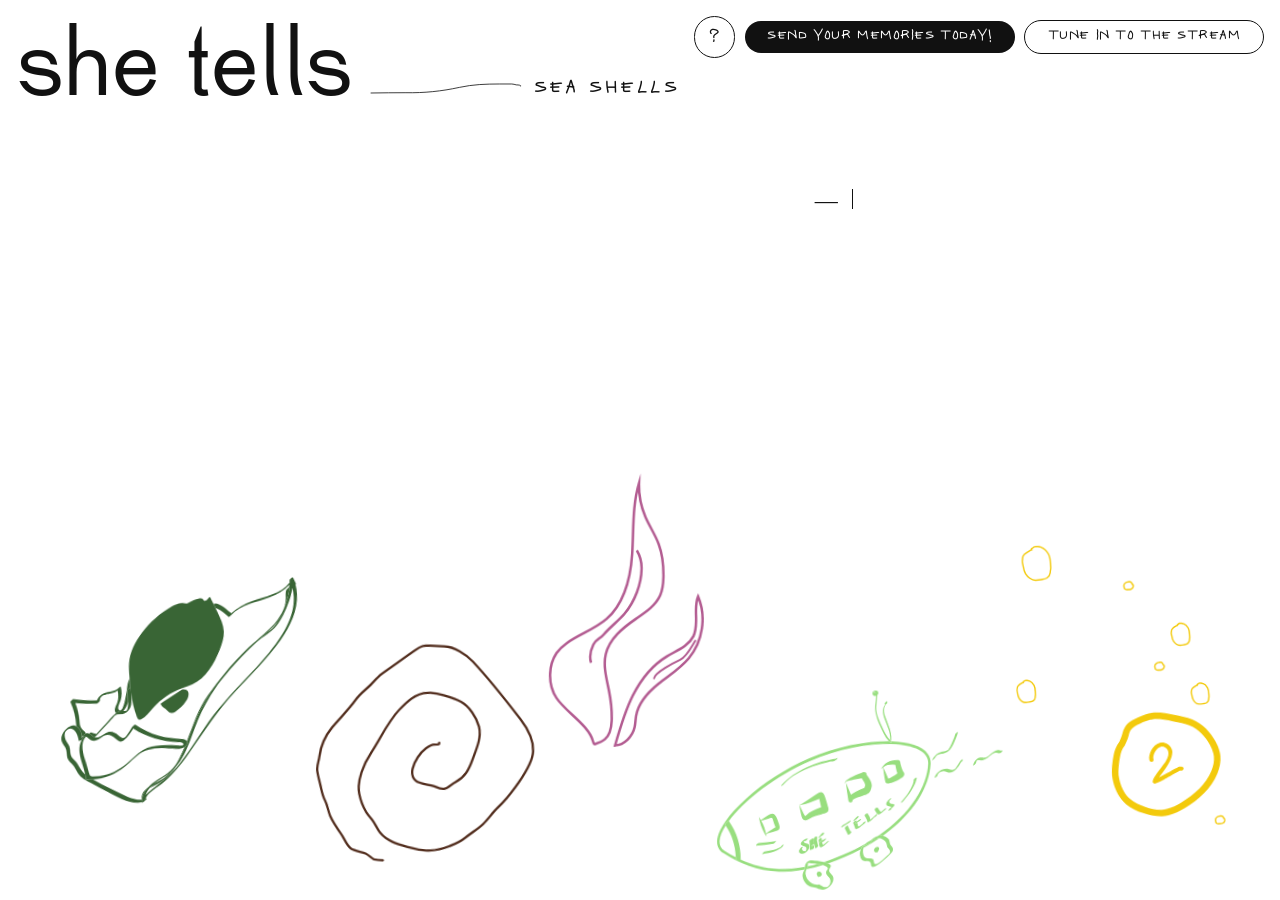
==== commit 341c83c4: "Sync index.html with latest landing page (index2.html) Updates the main entry point with all landing" ====
--- a/index.html
+++ b/index.html
@@ -4,169 +4,630 @@
   <meta charset="UTF-8" />
   <meta name="viewport" content="width=device-width, initial-scale=1.0" />
   <title>She Tells — Sea Shells</title>
-  <link rel="stylesheet" href="css/style.css" />
+  <link rel="stylesheet" href="css/style2.css?v=30" />
 </head>
 <body>
 
-  <div class="page">
-
-    <!-- Background -->
-    <div class="bg"></div>
-
-    <!-- Brand (difference blend) -->
-    <div class="nav-brand">
-      <span class="brand-title">sea shells</span>
-      <span class="brand-sub">We have lots to tell</span>
-    </div>
-
-    <!-- Buttons (full colours, no blend) -->
-    <div class="nav-actions">
-      <button class="btn btn-primary" id="btn-memories" aria-haspopup="dialog">
-        Tell us Your Memories
-        <span class="arrow" aria-hidden="true">↗</span>
+<div class="page">
+
+  <!-- Background layer — hidden until spiral is clicked -->
+  <div class="page-bg"></div>
+
+  <!-- Header -->
+  <header class="header">
+    <div class="brand">
+      <span class="brand-title">she tells</span>
+      <span class="brand-sub">
+        <img src="drawings/Asset 2.svg" class="brand-line" alt="" aria-hidden="true" />
+        sea shells
+      </span>
+    </div>
+
+    <nav class="nav-buttons">
+      <button class="btn btn-circle" id="btn-info" aria-haspopup="dialog">?</button>
+      <button class="btn btn-filled" id="btn-memories" aria-haspopup="dialog">
+        Send your memories today!
       </button>
-      <button class="btn btn-secondary" id="btn-info" aria-haspopup="dialog">
-        Info
-      </button>
-    </div>
-
-    <!-- Mid text -->
-    <div class="mid">
-      <p class="mid-text">
-        A critical tool kit<br>
-        for listening<br>
-        &amp; remembering
-      </p>
-    </div>
-
-    <!-- Bottom title -->
-    <div class="she-tells" aria-hidden="true">
-      <span class="she-tells-text">she tells</span>
-    </div>
-
-  </div>
-
-  <!-- Info overlay -->
-  <div class="overlay" id="overlay-info" role="dialog" aria-modal="true" aria-labelledby="info-title">
-    <div class="overlay-box">
-      <button class="overlay-close" id="close-info" aria-label="Close">✕</button>
-      <h2 class="overlay-title" id="info-title">Info</h2>
-      <div class="overlay-body">
-        <p>Add your project description here.</p>
-      </div>
-    </div>
-  </div>
-
-  <!-- Memories overlay (placeholder — form to be added) -->
-  <div class="overlay" id="overlay-memories" role="dialog" aria-modal="true" aria-labelledby="memories-title">
-    <div class="overlay-box">
-      <button class="overlay-close" id="close-memories" aria-label="Close">✕</button>
-      <h2 class="overlay-title" id="memories-title">Tell us Your Memories</h2>
-      <div class="overlay-body">
-        <p>Form coming soon.</p>
-      </div>
-    </div>
-  </div>
-
-  <script>
-    /* ── Overlay logic ── */
-    function openOverlay(id) {
-      document.getElementById(id).classList.add('active');
-      document.body.style.overflow = 'hidden';
+      <button class="btn btn-outline" id="btn-dunes">tune in to the stream</button>
+    </nav>
+  </header>
+
+  <!-- Tagline — dash is fixed; text is filled by typewriter JS -->
+  <p class="tagline"><span class="tagline-dash">— </span><span class="tagline-text"></span><span class="tagline-cursor"></span></p>
+
+  <!-- Illustrations — drop from top, wiggle on land -->
+  <div class="illustrations">
+
+    <div class="illus illus-shell" id="shell-illus"
+         style="--size:19vw; --rot-start:-6deg; --rot-end:-3deg; --delay:0s;    --duration:2.6s; --y-rest:-10vh;">
+      <img src="drawings/Asset 7.svg" alt="illustration 1" />
+    </div>
+
+    <div class="illus illus-spiral" id="spiral-illus"
+         style="--size:17vw; --rot-start:4deg;  --rot-end:3deg;  --delay:0.3s;  --duration:2.5s; --y-rest:-3vh;">
+      <img src="drawings/Asset 8.svg" alt="illustration 2" />
+    </div>
+
+    <div class="illus illus-acid" id="acid-illus"
+         style="--size:12vw; --rot-start:-3deg; --rot-end:1deg;  --delay:0.55s; --duration:2.4s; --y-rest:-16vh;">
+      <img src="drawings/Asset 11.svg" alt="illustration 3" />
+    </div>
+
+    <div class="illus illus-sargassum" id="sargassum-illus"
+         style="--size:22vw; --rot-start:5deg;  --rot-end:2deg;  --delay:0.2s;  --duration:2.7s; --y-rest:0px;">
+      <img src="drawings/Asset 14.svg" alt="illustration 4" />
+    </div>
+
+    <div class="illus illus-o2" id="o2-illus"
+         style="--size:16vw; --rot-start:-4deg; --rot-end:-2deg; --delay:0.4s;  --duration:2.5s; --y-rest:-7vh;">
+      <img src="drawings/Asset 9.svg" alt="illustration 5" />
+    </div>
+
+  </div>
+
+  <!-- Spiral click panel: "sexy dunes" — INSIDE .page so it shares the same stacking context -->
+  <div id="spiral-panel">
+    <p class="spiral-title">sexy dunes</p>
+    <p class="spiral-body">
+      Research shows that<br>
+      dunes which look sexy<br>
+      have a 25% less chance<br>
+      of getting littered.
+    </p>
+    <p class="spiral-bold">We got you covered.</p>
+  </div>
+
+  <!-- Spiral floating CTA button -->
+  <button id="spiral-cta" aria-haspopup="dialog">
+    <img src="drawings/Asset 16.svg" class="cta-wave" alt="" aria-hidden="true" />
+    <span class="cta-pill-text">Send your memories today!</span>
+  </button>
+
+  <!-- Disclaimer — bottom right, appears with spiral click -->
+  <p class="page-disclaimer" id="spiral-disclaimer">
+    <strong>Disclaimer:</strong> Terms and conditions apply.
+    The numbers stated are all predictions based on data
+    from the She Tells Research Centre. Check the terms
+    and conditions on our website.
+  </p>
+
+  <!-- Shell Cream top-right button -->
+  <button id="shell-corner-btn">Outlast the acid era...</button>
+
+  <!-- Shell Cream text panel -->
+  <div id="shell-panel">
+    <p class="shell-title">Shell Cream</p>
+    <p class="shell-body">The ocean<br>doesn't care about<br>your insides</p>
+    <p class="shell-bold">But we do.</p>
+  </div>
+
+  <!-- Shell Cream floating CTA (wave SVG + text, same as spiral) -->
+  <button id="shell-cta" aria-haspopup="dialog">
+    <img src="drawings/Asset 16.svg" class="cta-wave" alt="" aria-hidden="true" />
+    <span class="cta-pill-text">Send your memories today!</span>
+  </button>
+
+  <!-- Shell Cream disclaimer -->
+  <p class="page-disclaimer" id="shell-disclaimer">
+    <strong>Disclaimer:</strong> She Tells Shell Cream is a cosmetic supplement and not
+    a solution to ocean acidification. Individual carbonate saturation levels
+    may vary. She Tells Corp assumes no liability for planetary pH.
+  </p>
+
+  <!-- ── O₂ (Asset 9) ── -->
+  <button id="o2-corner-btn">You will oooh too...</button>
+
+  <div id="o2-panel">
+    <p class="o2-title">deluxe o<sub>2</sub></p>
+    <p class="o2-body">Are you bored of your old, landy oxygen,<br>coming from those ugly green trees?</p>
+    <p class="o2-bold">Breathe better, darling!</p>
+  </div>
+
+  <button id="o2-cta" aria-haspopup="dialog">
+    <img src="drawings/Asset 16.svg" class="cta-wave" alt="" aria-hidden="true" />
+    <span class="cta-pill-text">Send your memories today!</span>
+  </button>
+
+  <p class="page-disclaimer" id="o2-disclaimer">
+    <strong>Disclaimer:</strong> Please only consume our premium oxygen if evolution
+    has equipped you with the proper organs to process it.
+  </p>
+
+  <!-- ── Sargassum City (Asset 14) ── -->
+  <button id="sargassum-corner-btn">@ The Big Sea-ty Life</button>
+
+  <div id="sargassum-panel">
+    <p class="sargassum-title">sargassum city</p>
+    <p class="sargassum-body">Take me down to Sargassum City.<br>Where the grass is green<br>and the fish are pretty.</p>
+    <p class="sargassum-bold">Get your prime location now.</p>
+  </div>
+
+  <button id="sargassum-cta" aria-haspopup="dialog">
+    <img src="drawings/Asset 16.svg" class="cta-wave" alt="" aria-hidden="true" />
+    <span class="cta-pill-text">Send your memories today!</span>
+  </button>
+
+  <p class="page-disclaimer" id="sargassum-disclaimer">
+    <strong>Disclaimer:</strong> At Sargassum City, we do not take responsibility for climate change,
+    carbon emissions, or the plastic in your body. If any of these symptoms occur in your area,
+    please ask your doctor or pharmacist whether this is right for you.
+  </p>
+
+  <!-- ── Acid Tabs (Asset 11) ── -->
+  <button id="acid-corner-btn">DISSOLVE WITH DIGNITY.</button>
+
+  <div id="acid-panel">
+    <p class="acid-title">acid tabs</p>
+    <p class="acid-body">Keep your ACID UNDER control.<br>Now in Dimethyl SULFIDE Flavour!</p>
+    <p class="acid-bold">The ocean will never leave you now.</p>
+  </div>
+
+  <button id="acid-cta" aria-haspopup="dialog">
+    <img src="drawings/Asset 16.svg" class="cta-wave" alt="" aria-hidden="true" />
+    <span class="cta-pill-text">Send your memories today!</span>
+  </button>
+
+  <p class="page-disclaimer" id="acid-disclaimer">
+    <strong>Disclaimer:</strong> She Tells Acid Tabs are a food supplement and not a substitute
+    for medical advice, ocean governance, or carbonate chemistry. Results may vary depending on
+    your personal pH levels and the current aragonite saturation of your local waters.
+  </p>
+
+</div>
+
+<!-- Info overlay -->
+<div class="overlay" id="overlay-info" role="dialog" aria-modal="true">
+  <div class="overlay-box">
+    <button class="overlay-close" id="close-info" aria-label="Close">✕</button>
+    <h2 class="overlay-title">Info</h2>
+    <div class="overlay-body">
+      <p>Add your project description here.</p>
+    </div>
+  </div>
+</div>
+
+<!-- Memories overlay -->
+<div class="overlay" id="overlay-memories" role="dialog" aria-modal="true">
+  <div class="overlay-box">
+    <button class="overlay-close" id="close-memories" aria-label="Close">✕</button>
+    <h2 class="overlay-title">Send your memories</h2>
+    <div class="overlay-body">
+      <p>Form coming soon.</p>
+    </div>
+  </div>
+</div>
+
+<script>
+  /* ── Overlays ── */
+  const openOverlay  = id => { document.getElementById(id).classList.add('active');    document.body.style.overflow = 'hidden'; };
+  const closeOverlay = id => { document.getElementById(id).classList.remove('active'); document.body.style.overflow = ''; };
+
+  document.getElementById('btn-info').addEventListener('click',       () => openOverlay('overlay-info'));
+  document.getElementById('close-info').addEventListener('click',     () => closeOverlay('overlay-info'));
+  document.getElementById('btn-memories').addEventListener('click',   () => openOverlay('overlay-memories'));
+  document.getElementById('close-memories').addEventListener('click', () => closeOverlay('overlay-memories'));
+
+  document.querySelectorAll('.overlay').forEach(el => {
+    el.addEventListener('click', e => { if (e.target === el) closeOverlay(el.id); });
+  });
+  document.addEventListener('keydown', e => {
+    if (e.key === 'Escape')
+      document.querySelectorAll('.overlay.active').forEach(el => closeOverlay(el.id));
+  });
+
+  /* ── Typewriter ── */
+  const phrases = [
+    "I have… lots to tell you.., honey.",
+    "While you are waiting, we have lots to tell.",
+    "Yeah, I have things to tell.",
+    "We have lots to tell.",
+    "We have things to tell, honey.",
+    "We are telling you so you better listen, honey.",
+    "Baby! We have things to tell.",
+    "Do tell, tell we shell?",
+    "stay salty"
+  ];
+
+  const taglineText = document.querySelector('.tagline-text');
+  let phraseIdx  = 0;
+  let charIdx    = 0;
+  let deleting   = false;
+
+  function typeStep() {
+    const phrase = phrases[phraseIdx];
+
+    if (!deleting) {
+      charIdx++;
+      taglineText.textContent = phrase.slice(0, charIdx);
+      if (charIdx === phrase.length) {
+        deleting = true;
+        setTimeout(typeStep, 2200);
+        return;
+      }
+      const ch = phrase[charIdx - 1];
+      const speed = (ch === '.' || ch === ',' || ch === '…') ? 180 : 62;
+      setTimeout(typeStep, speed);
+    } else {
+      charIdx--;
+      taglineText.textContent = phrase.slice(0, charIdx);
+      if (charIdx === 0) {
+        deleting = false;
+        phraseIdx = (phraseIdx + 1) % phrases.length;
+        setTimeout(typeStep, 420);
+        return;
+      }
+      setTimeout(typeStep, 28);
     }
-    function closeOverlay(id) {
-      document.getElementById(id).classList.remove('active');
-      document.body.style.overflow = '';
-    }
-
-    document.getElementById('btn-info').addEventListener('click', () => openOverlay('overlay-info'));
-    document.getElementById('close-info').addEventListener('click', () => closeOverlay('overlay-info'));
-    document.getElementById('btn-memories').addEventListener('click', () => openOverlay('overlay-memories'));
-    document.getElementById('close-memories').addEventListener('click', () => closeOverlay('overlay-memories'));
-
-    document.querySelectorAll('.overlay').forEach(el => {
-      el.addEventListener('click', e => { if (e.target === el) closeOverlay(el.id); });
+  }
+
+  /* ── Spiral click interaction ── */
+  const spiralIllus  = document.getElementById('spiral-illus');
+  const spiralPanel  = document.getElementById('spiral-panel');
+  const spiralCta    = document.getElementById('spiral-cta');
+  const disclaimer   = document.getElementById('spiral-disclaimer');
+  let   spiralOpen   = false;
+
+  function positionSpiralContent() {
+    // Place panel left of the spiral, CTA button above it
+    const rect = spiralIllus.getBoundingClientRect();
+    const cx   = rect.left + rect.width / 2;   // spiral centre x
+    const cy   = rect.top  + rect.height / 2;  // spiral centre y
+
+    // Panel: to the left, centred vertically on spiral
+    spiralPanel.style.left  = Math.max(16, cx - rect.width * 1.9) + 'px';
+    spiralPanel.style.top   = (cy - rect.height * 0.3) + 'px';
+    spiralPanel.style.transform = 'none';
+
+    // CTA button: above the spiral, slightly right of its centre
+    const ctaW = spiralCta.offsetWidth;
+    spiralCta.style.left  = (cx - ctaW / 2 + rect.width * 0.4) + 'px';
+    spiralCta.style.top   = (rect.top - 60) + 'px';
+    spiralCta.style.right = 'auto';
+  }
+
+  const pageEl   = document.querySelector('.page');
+  const btnDunes = document.getElementById('btn-dunes');
+
+  function openSpiral() {
+    if (shellOpen)     closeShell();
+    if (o2Open)        closeO2();
+    if (sargassumOpen) closeSargassum();
+    if (acidOpen)      closeAcid();
+    spiralOpen = true;
+    positionSpiralContent();
+    spiralPanel.classList.add('active');
+    spiralCta.classList.add('active');
+    disclaimer.classList.add('active');
+    pageEl.classList.add('spiral-open');
+    btnDunes.textContent = 'Dunes don\'t lie baby!';
+  }
+
+  function closeSpiral() {
+    spiralOpen = false;
+    spiralPanel.classList.remove('active');
+    spiralCta.classList.remove('active');
+    disclaimer.classList.remove('active');
+    pageEl.classList.remove('spiral-open');
+    btnDunes.textContent = 'tune in to the stream';
+  }
+
+  spiralIllus.addEventListener('click', e => {
+    e.stopPropagation();
+    spiralOpen ? closeSpiral() : openSpiral();
+  });
+
+  // CTA button opens the memories overlay
+  spiralCta.addEventListener('click', e => {
+    e.stopPropagation();
+    openOverlay('overlay-memories');
+  });
+
+  // Click anywhere else closes whichever panel is open
+  document.addEventListener('click', () => {
+    if (spiralOpen)    closeSpiral();
+    if (shellOpen)     closeShell();
+    if (o2Open)        closeO2();
+    if (sargassumOpen) closeSargassum();
+    if (acidOpen)      closeAcid();
+  });
+
+  /* ── Shell Cream (Asset 7) click interaction ── */
+  const shellIllus      = document.getElementById('shell-illus');
+  const shellPanel      = document.getElementById('shell-panel');
+  const shellCta        = document.getElementById('shell-cta');
+  const shellDisclaimer = document.getElementById('shell-disclaimer');
+  const shellCornerBtn  = document.getElementById('shell-corner-btn');
+  let   shellOpen       = false;
+
+  function positionShellContent() {
+    const rect = shellIllus.getBoundingClientRect();
+    const cx   = rect.left + rect.width / 2;
+    const cy   = rect.top  + rect.height / 2;
+
+    // Panel: comfortably to the right of the illustration, not overlapping
+    const panelLeft = rect.right + rect.width * 0.3;
+    shellPanel.style.left  = Math.min(panelLeft, window.innerWidth * 0.38) + 'px';
+    shellPanel.style.top   = (cy - rect.height * 0.3) + 'px';
+    shellPanel.style.transform = 'none';
+
+    // CTA: right above the shell illustration, centred on it (mirrors spiral)
+    const ctaW = shellCta.offsetWidth;
+    shellCta.style.left  = (cx - ctaW / 2 + rect.width * 0.1) + 'px';
+    shellCta.style.top   = (rect.top - 60) + 'px';
+    shellCta.style.right = 'auto';
+  }
+
+  function openShell() {
+    if (spiralOpen) closeSpiral();
+    if (o2Open)     closeO2();
+    if (sargassumOpen) closeSargassum();
+    if (acidOpen)   closeAcid();
+    shellOpen = true;
+    positionShellContent();
+    shellPanel.classList.add('active');
+    shellCta.classList.add('active');
+    shellDisclaimer.classList.add('active');
+    shellCornerBtn.classList.add('active');
+    pageEl.classList.add('shell-open');
+    btnDunes.textContent = 'Outlast the acid era...';
+  }
+
+  function closeShell() {
+    shellOpen = false;
+    shellPanel.classList.remove('active');
+    shellCta.classList.remove('active');
+    shellDisclaimer.classList.remove('active');
+    shellCornerBtn.classList.remove('active');
+    pageEl.classList.remove('shell-open');
+    btnDunes.textContent = 'tune in to the stream';
+  }
+
+  shellIllus.addEventListener('click', e => {
+    e.stopPropagation();
+    shellOpen ? closeShell() : openShell();
+  });
+
+  shellCta.addEventListener('click', e => {
+    e.stopPropagation();
+    openOverlay('overlay-memories');
+  });
+
+  shellCornerBtn.addEventListener('click', e => {
+    e.stopPropagation();
+    closeShell();
+  });
+
+  /* ── O₂ (Asset 9) ── */
+  const o2Illus      = document.getElementById('o2-illus');
+  const o2Panel      = document.getElementById('o2-panel');
+  const o2Cta        = document.getElementById('o2-cta');
+  const o2Disclaimer = document.getElementById('o2-disclaimer');
+  const o2CornerBtn  = document.getElementById('o2-corner-btn');
+  let   o2Open       = false;
+
+  function positionO2Content() {
+    const rect = o2Illus.getBoundingClientRect();
+    const cx   = rect.left + rect.width / 2;
+    const cy   = rect.top  + rect.height / 2;
+    // Panel: to the LEFT of the illustration
+    const panelW = o2Panel.offsetWidth;
+    o2Panel.style.left      = Math.max(16, cx - rect.width * 1.8 - panelW * 0.3) + 'px';
+    o2Panel.style.top       = (cy - rect.height * 0.3) + 'px';
+    o2Panel.style.transform = 'none';
+    // CTA: above the illustration — clamp left so it never overflows the viewport
+    const ctaW = o2Cta.offsetWidth;
+    const ctaLeft = Math.min(cx - ctaW / 2, window.innerWidth - ctaW - 16);
+    o2Cta.style.left  = Math.max(16, ctaLeft) + 'px';
+    o2Cta.style.top   = (rect.top - 60) + 'px';
+    o2Cta.style.right = 'auto';
+  }
+
+  function openO2() {
+    if (spiralOpen) closeSpiral();
+    if (shellOpen)  closeShell();
+    if (sargassumOpen) closeSargassum();
+    if (acidOpen)   closeAcid();
+    o2Open = true;
+    positionO2Content();
+    o2Panel.classList.add('active');
+    o2Cta.classList.add('active');
+    o2Disclaimer.classList.add('active');
+    o2CornerBtn.classList.add('active');
+    pageEl.classList.add('o2-open');
+    btnDunes.textContent = 'You will oooh too...';
+  }
+
+  function closeO2() {
+    o2Open = false;
+    o2Panel.classList.remove('active');
+    o2Cta.classList.remove('active');
+    o2Disclaimer.classList.remove('active');
+    o2CornerBtn.classList.remove('active');
+    pageEl.classList.remove('o2-open');
+    btnDunes.textContent = 'tune in to the stream';
+  }
+
+  o2Illus.addEventListener('click', e => { e.stopPropagation(); o2Open ? closeO2() : openO2(); });
+  o2Cta.addEventListener('click', e => { e.stopPropagation(); openOverlay('overlay-memories'); });
+  o2CornerBtn.addEventListener('click', e => { e.stopPropagation(); closeO2(); });
+
+  /* ── Sargassum City (Asset 14) ── */
+  const sargassumIllus      = document.getElementById('sargassum-illus');
+  const sargassumPanel      = document.getElementById('sargassum-panel');
+  const sargassumCta        = document.getElementById('sargassum-cta');
+  const sargassumDisclaimer = document.getElementById('sargassum-disclaimer');
+  const sargassumCornerBtn  = document.getElementById('sargassum-corner-btn');
+  let   sargassumOpen       = false;
+
+  function positionSargassumContent() {
+    const rect = sargassumIllus.getBoundingClientRect();
+    const cx   = rect.left + rect.width / 2;
+    const cy   = rect.top  + rect.height / 2;
+    // Panel: to the LEFT of the illustration — top comes from CSS, only left is set by JS
+    const panelW = sargassumPanel.offsetWidth;
+    sargassumPanel.style.left      = Math.max(16, cx - rect.width * 1.6 - panelW * 0.2) + 'px';
+    sargassumPanel.style.transform = 'none';
+    // CTA: above the illustration
+    const ctaW = sargassumCta.offsetWidth;
+    sargassumCta.style.left  = (cx - ctaW / 2) + 'px';
+    sargassumCta.style.top   = (rect.top - 60) + 'px';
+    sargassumCta.style.right = 'auto';
+  }
+
+  function openSargassum() {
+    if (spiralOpen) closeSpiral();
+    if (shellOpen)  closeShell();
+    if (o2Open)     closeO2();
+    if (acidOpen)   closeAcid();
+    sargassumOpen = true;
+    positionSargassumContent();
+    sargassumPanel.classList.add('active');
+    sargassumCta.classList.add('active');
+    sargassumDisclaimer.classList.add('active');
+    sargassumCornerBtn.classList.add('active');
+    pageEl.classList.add('sargassum-open');
+    btnDunes.textContent = '@ The Big Sea-ty Life';
+  }
+
+  function closeSargassum() {
+    sargassumOpen = false;
+    sargassumPanel.classList.remove('active');
+    sargassumCta.classList.remove('active');
+    sargassumDisclaimer.classList.remove('active');
+    sargassumCornerBtn.classList.remove('active');
+    pageEl.classList.remove('sargassum-open');
+    btnDunes.textContent = 'tune in to the stream';
+  }
+
+  sargassumIllus.addEventListener('click', e => { e.stopPropagation(); sargassumOpen ? closeSargassum() : openSargassum(); });
+  sargassumCta.addEventListener('click', e => { e.stopPropagation(); openOverlay('overlay-memories'); });
+  sargassumCornerBtn.addEventListener('click', e => { e.stopPropagation(); closeSargassum(); });
+
+  /* ── Acid Tabs (Asset 11) ── */
+  const acidIllus      = document.getElementById('acid-illus');
+  const acidPanel      = document.getElementById('acid-panel');
+  const acidCta        = document.getElementById('acid-cta');
+  const acidDisclaimer = document.getElementById('acid-disclaimer');
+  const acidCornerBtn  = document.getElementById('acid-corner-btn');
+  let   acidOpen       = false;
+
+  function positionAcidContent() {
+    const rect = acidIllus.getBoundingClientRect();
+    const cx   = rect.left + rect.width / 2;
+    const cy   = rect.top  + rect.height / 2;
+    // Panel: to the LEFT of the illustration
+    const panelW = acidPanel.offsetWidth;
+    acidPanel.style.left      = Math.max(16, cx - rect.width * 1.6 - panelW * 0.2) + 'px';
+    acidPanel.style.top       = (cy - rect.height * 0.3) + 'px';
+    acidPanel.style.transform = 'none';
+    // CTA: above the illustration
+    const ctaW = acidCta.offsetWidth;
+    acidCta.style.left  = (cx - ctaW / 2) + 'px';
+    acidCta.style.top   = (rect.top - 60) + 'px';
+    acidCta.style.right = 'auto';
+  }
+
+  function openAcid() {
+    if (spiralOpen)    closeSpiral();
+    if (shellOpen)     closeShell();
+    if (o2Open)        closeO2();
+    if (sargassumOpen) closeSargassum();
+    acidOpen = true;
+    positionAcidContent();
+    acidPanel.classList.add('active');
+    acidCta.classList.add('active');
+    acidDisclaimer.classList.add('active');
+    acidCornerBtn.classList.add('active');
+    pageEl.classList.add('acid-open');
+    btnDunes.textContent = 'DISSOLVE WITH DIGNITY.';
+  }
+
+  function closeAcid() {
+    acidOpen = false;
+    acidPanel.classList.remove('active');
+    acidCta.classList.remove('active');
+    acidDisclaimer.classList.remove('active');
+    acidCornerBtn.classList.remove('active');
+    pageEl.classList.remove('acid-open');
+    btnDunes.textContent = 'tune in to the stream';
+  }
+
+  acidIllus.addEventListener('click', e => { e.stopPropagation(); acidOpen ? closeAcid() : openAcid(); });
+  acidCta.addEventListener('click', e => { e.stopPropagation(); openOverlay('overlay-memories'); });
+  acidCornerBtn.addEventListener('click', e => { e.stopPropagation(); closeAcid(); });
+
+  /* ── btnDunes click: closes whichever section is open ── */
+  btnDunes.addEventListener('click', e => {
+    e.stopPropagation();
+    if (spiralOpen)    closeSpiral();
+    if (shellOpen)     closeShell();
+    if (o2Open)        closeO2();
+    if (sargassumOpen) closeSargassum();
+    if (acidOpen)      closeAcid();
+  });
+
+  /* ── Align tagline: left edge flush with ? button, floated below header ── */
+  function positionTagline() {
+    const btn     = document.getElementById('btn-info');
+    const tagline = document.querySelector('.tagline');
+    const btnRect = btn.getBoundingClientRect();
+
+    // Left edge of tagline = left edge of the ? button
+    tagline.style.left = btnRect.left + 'px';
+    tagline.style.right = 'auto';
+
+    // Vertical: header bottom + ~18% of viewport height — sits below header
+    // but well above the illustrations (not right under the button)
+    tagline.style.top = (btnRect.bottom + window.innerHeight * 0.14) + 'px';
+  }
+
+  /* ── Mobile: zero out --y-rest so translateY(0) = CSS top position ── */
+  function applyMobileLayout() {
+    const isMobile = window.innerWidth <= 768;
+    document.querySelectorAll('.illus').forEach(el => {
+      if (isMobile) {
+        el.style.setProperty('--y-rest', '0px');
+      } else {
+        // restore original values from data attributes (set once on first run)
+        const orig = el.dataset.yrest;
+        if (orig) el.style.setProperty('--y-rest', orig);
+      }
     });
-    document.addEventListener('keydown', e => {
-      if (e.key === 'Escape')
-        document.querySelectorAll('.overlay.active').forEach(el => closeOverlay(el.id));
-    });
-
-    /* ── Layout: fit "she tells" + align text ── */
-
-    // Render a hidden span to measure rendered text width (respects custom fonts)
-    function measureRenderedWidth(text, styles) {
-      const span = document.createElement('span');
-      Object.assign(span.style, {
-        position: 'absolute',
-        visibility: 'hidden',
-        whiteSpace: 'nowrap',
-        top: '-9999px',
-        left: '-9999px',
-        padding: '0',
-        margin: '0',
-        border: '0',
-      }, styles);
-      span.textContent = text;
-      document.body.appendChild(span);
-      const w = span.getBoundingClientRect().width;
-      document.body.removeChild(span);
-      return w;
-    }
-
-    async function doLayout() {
-      await document.fonts.ready;
-
-      const sheTellsEl  = document.querySelector('.she-tells-text');
-      const midEl       = document.querySelector('.mid');
-      const brandSub    = document.querySelector('.brand-sub');
-      const brandTitle  = document.querySelector('.brand-title');
-      const vw          = window.innerWidth;
-
-      // 1. Binary-search the font size that makes "she tells" exactly fill the viewport
-      const sheStyles = {
-        fontFamily: "'NaNTresor', serif",
-        fontWeight: '400',   /* Regular */
-        letterSpacing: '-0.02em',
-      };
-
-      let lo = 50, hi = 700;
-      while (hi - lo > 0.2) {
-        const mid = (lo + hi) / 2;
-        const w = measureRenderedWidth('she tells', { ...sheStyles, fontSize: mid + 'px' });
-        if (w < vw) lo = mid; else hi = mid;
-      }
-      sheTellsEl.style.fontSize = lo + 'px';
-
-      // 3. Align "We have lots to tell" (inline-block) with the 'l' of "shells"
-      const brandFs = getComputedStyle(brandTitle).fontSize;
-      const brandStyles = {
-        fontFamily: "'NaNTresor', serif",
-        fontWeight: '400',
-        letterSpacing: '-0.01em',
-        fontSize: brandFs,
-      };
-      const seaSheWidth = measureRenderedWidth('sea she', brandStyles);
-      brandSub.style.marginLeft = seaSheWidth + 'px';
-
-      // 2. Position "A critical tool kit" aligned with top of 'h' in "she tells"
-      //    Must wait for reflow after setting font-size before reading Range rect
-      requestAnimationFrame(() => requestAnimationFrame(() => {
-        const textNode = sheTellsEl.firstChild;
-        const range = document.createRange();
-        range.setStart(textNode, 1); // index 0 = 's', index 1 = 'h'
-        range.setEnd(textNode, 2);
-        const hRect = range.getBoundingClientRect();
-        if (hRect.width > 0) {
-          midEl.style.left = hRect.left + 'px';
-          midEl.style.top  = hRect.top  + 'px';
-        }
-      }));
-    }
-
-    doLayout();
-    window.addEventListener('resize', doLayout);
-  </script>
+  }
+
+  // Store originals before mutating
+  document.querySelectorAll('.illus').forEach(el => {
+    el.dataset.yrest = el.style.getPropertyValue('--y-rest') || '0px';
+  });
+
+  applyMobileLayout();
+  window.addEventListener('resize', applyMobileLayout);
+
+  positionTagline();
+  window.addEventListener('resize', positionTagline);
+
+  /* ── Trigger drop animation after fonts + images are ready ── */
+  async function kickAnimations() {
+    await document.fonts.ready;
+
+    // Wait for all images to load so sizes are known
+    const imgs = [...document.querySelectorAll('.illus img')];
+    await Promise.all(imgs.map(img =>
+      img.complete ? Promise.resolve() : new Promise(r => { img.onload = r; img.onerror = r; })
+    ));
+
+    // Small tick so the browser has painted the initial transform state
+    requestAnimationFrame(() => requestAnimationFrame(() => {
+      document.querySelectorAll('.illus').forEach(el => el.classList.add('animate'));
+    }));
+
+    // Start typewriter after the last illustration finishes landing
+    // max(delay + duration) across all 5 illus = 0.55 + 2.4 = 2.95 s
+    setTimeout(typeStep, 2950 + 350);
+  }
+
+  kickAnimations();
+</script>
 
 </body>
 </html>
--- a/css/style2.css
+++ b/css/style2.css
@@ -0,0 +1,1212 @@
+@font-face {
+  font-family: 'CeleScript';
+  src: url('../Fonts/Celescript (2).ttf') format('truetype');
+  font-weight: normal;
+  font-style: normal;
+}
+
+@font-face {
+  font-family: 'NaNTresor';
+  src: url('../Fonts/NaNTresor/ttf/NaNTresorM-ExtraLight.ttf') format('truetype');
+  font-weight: 200;
+}
+
+@font-face {
+  font-family: 'NaNTresor';
+  src: url('../Fonts/NaNTresor/ttf/NaNTresorM-Regular.ttf') format('truetype');
+  font-weight: 400;
+}
+
+@font-face {
+  font-family: 'NaNTresor';
+  src: url('../Fonts/NaNTresor/ttf/NaNTresorM-Bold.ttf') format('truetype');
+  font-weight: 700;
+}
+
+*, *::before, *::after { box-sizing: border-box; margin: 0; padding: 0; }
+
+:root {
+  --black:  #111111;
+  --white:  #ffffff;
+  --brown:  #5B2915;   /* brand accent — buttons, underlines */
+}
+
+html, body {
+  width: 100%;
+  height: 100%;
+  overflow: hidden;
+  background: var(--white);
+}
+
+/* ── Page ── */
+.page {
+  position: relative;
+  width: 100vw;
+  height: 100vh;
+  overflow: hidden;
+  display: flex;
+  flex-direction: column;
+  background: var(--white);
+}
+
+/* Background image on an explicit layer — hidden by default,
+   fades in when .spiral-open is added to .page */
+.page-bg {
+  position: absolute;
+  inset: 0;
+  z-index: 1;
+  background-size: cover;
+  background-position: center;
+  opacity: 0;
+  transition: opacity 0.55s ease;
+  pointer-events: none;
+}
+/* Each background layer uses a pseudo or separate bg declaration */
+.page-bg               { background-image: url('../Background/Asset 15-100.jpg'); }
+.spiral-open    .page-bg { opacity: 1; }
+.shell-open     .page-bg { background-image: url('../Background/Asset_7_BG.png');  opacity: 1; }
+.o2-open        .page-bg { background-image: url('../Background/Asset_9_BG.png');  opacity: 1; }
+.sargassum-open .page-bg { background-image: url('../Background/Asset_14_BG.png'); opacity: 1; }
+
+/* ── Header — 1rem (16px) from each corner ── */
+.header {
+  position: relative;
+  z-index: 12;   /* above ::before bg layer (z-index:1) */
+  display: flex;
+  align-items: flex-start;
+  justify-content: space-between;
+  padding: 1rem 1rem 0;
+  flex-shrink: 0;
+}
+
+.brand {
+  display: flex;
+  align-items: baseline;
+  gap: 1.2rem;
+}
+
+/* ── Colour shifts when spiral panel is open ── */
+
+/* All text/UI that needs to flip dark→white on spiral open */
+.brand-title,
+.brand-sub,
+.tagline,
+.tagline-cursor,
+.btn-circle,
+.btn-filled,
+.btn-outline { transition: color 0.35s, background 0.35s, border-color 0.35s; }
+
+/* ── Brand ── */
+.brand-title {
+  font-family: 'NaNTresor', serif;
+  font-weight: 200;          /* ExtraLight */
+  font-size: clamp(52px, 7.5vw, 108px);
+  line-height: 1;
+  color: var(--black);
+  letter-spacing: -0.02em;
+}
+.spiral-open .brand-title { color: var(--white); }
+
+.brand-sub {
+  font-family: 'CeleScript', cursive;
+  font-size: clamp(13px, 1.6vw, 22px);
+  color: var(--black);
+  letter-spacing: 0.12em;
+  text-transform: uppercase;
+  white-space: nowrap;
+  display: flex;
+  align-items: center;
+  gap: 0.5em;
+}
+
+/* Wave line replacing the dashes */
+.brand-line {
+  display: inline-block;
+  height: 0.65em;
+  width: auto;
+  /* SVG is white — invert to black for default white page */
+  filter: invert(1);
+  transition: filter 0.35s ease;
+  flex-shrink: 0;
+}
+
+/* Restore white when any panel is open */
+.spiral-open    .brand-line,
+.shell-open     .brand-line,
+.o2-open        .brand-line,
+.sargassum-open .brand-line,
+.acid-open      .brand-line { filter: none; }
+.spiral-open .brand-sub { color: var(--white); }
+
+/* ── Nav buttons ── */
+.nav-buttons {
+  display: flex;
+  align-items: center;
+  gap: 0.6rem;
+  align-self: flex-start;   /* pins to top of header — same 1rem from top as brand */
+}
+
+.btn {
+  font-family: 'CeleScript', cursive;
+  font-size: clamp(11px, 1.1vw, 16px);
+  cursor: pointer;
+  border: none;
+  transition: background 0.18s, color 0.18s, transform 0.12s;
+  letter-spacing: 0.04em;
+  white-space: nowrap;
+}
+
+.btn:active { transform: scale(0.96); }
+
+.btn-circle {
+  width: 2.6rem;
+  height: 2.6rem;
+  border-radius: 50%;
+  border: 1.5px solid var(--black);
+  background: transparent;
+  color: var(--black);
+  font-size: 1rem;
+  display: flex;
+  align-items: center;
+  justify-content: center;
+}
+.btn-circle:hover { background: var(--black); color: var(--white); }
+.spiral-open .btn-circle {
+  border-color: var(--white);
+  background: rgba(255,255,255,0.12);
+  color: var(--white);
+}
+.spiral-open .btn-circle:hover { background: var(--white); color: var(--black); }
+
+.btn-filled {
+  background: var(--black);
+  color: var(--white);
+  padding: 0.55rem 1.4rem;
+  border-radius: 2rem;
+  border: none;
+}
+.btn-filled:hover { background: #333; }
+.spiral-open .btn-filled {
+  background: var(--brown);
+}
+.spiral-open .btn-filled:hover { background: #7a3620; }
+
+.btn-outline {
+  background: transparent;
+  color: var(--black);
+  padding: 0.55rem 1.4rem;
+  border-radius: 2rem;
+  border: 1.5px solid var(--black);
+}
+.btn-outline:hover { background: var(--black); color: var(--white); }
+.spiral-open .btn-outline {
+  border-color: var(--white);
+  color: var(--white);
+  background: transparent;
+}
+.spiral-open .btn-outline:hover { background: var(--white); color: var(--black); }
+
+/* ── Tagline — position set by JS to align with ? button ── */
+.tagline {
+  position: absolute;
+  z-index: 10;
+  top: 28%;
+  right: 1rem;
+  font-family: 'CeleScript', cursive;
+  font-size: clamp(15px, 1.8vw, 26px);
+  color: var(--black);
+  letter-spacing: 0.08em;
+  line-height: 1.55;
+  width: clamp(200px, 28vw, 420px);
+  white-space: normal;
+  text-align: left;
+}
+.spiral-open .tagline {
+  color: var(--white);
+  z-index: 0;          /* drops below .page-bg (z-index:1) — hidden under the image */
+}
+
+.tagline-dash { display: inline; }
+.tagline-text { display: inline; }
+
+/* ── Typewriter cursor ── */
+.tagline-cursor {
+  display: inline-block;
+  width: 1.5px;
+  height: 0.85em;
+  background: var(--black);
+  margin-left: 1px;
+  vertical-align: -0.05em;
+  animation: cursor-blink 0.72s step-end infinite;
+}
+.spiral-open .tagline-cursor { background: var(--white); }
+
+@keyframes cursor-blink {
+  0%, 100% { opacity: 1; }
+  50%       { opacity: 0; }
+}
+
+/* ── Spiral illustration — clickable ── */
+.illus-spiral {
+  pointer-events: auto;
+  cursor: pointer;
+}
+
+.illus-spiral img {
+  transition: filter 0.3s ease, opacity 0.3s ease;
+}
+
+.illus-spiral:hover img {
+  filter: drop-shadow(0 0 10px rgba(255,255,255,0.35));
+  opacity: 0.85;
+}
+
+/* ── Spiral click panel — "sexy dunes" card ── */
+#spiral-panel {
+  position: absolute;
+  z-index: 15;
+  /* JS will fine-tune; fallback: left-centre, mid page */
+  left: 18%;
+  top: 50%;
+  transform: translateY(-40%);
+  width: clamp(180px, 20vw, 280px);
+  opacity: 0;
+  pointer-events: none;
+  transition: opacity 0.45s ease, transform 0.45s ease;
+  transform-origin: left center;
+}
+
+#spiral-panel.active {
+  opacity: 1;
+  pointer-events: auto;
+  transform: translateY(-40%) translateX(0);
+}
+
+.spiral-title {
+  font-family: 'NaNTresor', serif;
+  font-weight: 400;
+  font-size: clamp(22px, 2.8vw, 38px);
+  color: var(--white);
+  letter-spacing: -0.01em;
+  margin-bottom: 0.7rem;
+  line-height: 1.1;
+}
+
+.spiral-body {
+  font-family: 'CeleScript', cursive;
+  font-size: clamp(10px, 1vw, 13px);
+  color: rgba(255,255,255,0.85);
+  letter-spacing: 0.14em;
+  text-transform: uppercase;
+  line-height: 1.4;           /* matches shell body */
+  margin-bottom: 0.9rem;
+}
+
+.spiral-bold {
+  font-family: 'NaNTresor', serif;
+  font-weight: 700;
+  font-size: clamp(12px, 1.15vw, 16px);
+  color: var(--white);
+  text-decoration: underline;
+  text-decoration-color: var(--brown);
+  text-underline-offset: 4px;
+  text-decoration-thickness: 3px; /* matches shell bold */
+}
+
+/* ── Spiral floating CTA button ── */
+#spiral-cta {
+  position: absolute;
+  z-index: 15;
+  right: 20%;
+  top: 46%;
+  opacity: 0;
+  pointer-events: none;
+  transition: opacity 0.45s ease 0.12s;
+  background: transparent;
+  border: none;
+  padding: 0;
+  cursor: pointer;
+  /* width controls size; height is set by the SVG aspect ratio */
+  width: clamp(200px, 26vw, 360px);
+}
+
+#spiral-cta.active {
+  opacity: 1;
+  pointer-events: auto;
+}
+
+/* Spiral CTA — no pill, white text over wave SVG */
+#spiral-cta .cta-pill-text {
+  background: transparent;
+  border: none;
+  border-radius: 0;
+  color: var(--white);
+}
+
+/* Spiral disclaimer — brown themed box */
+#spiral-disclaimer {
+  background: rgba(91, 41, 21, 0.82);
+  padding: 0.75rem 1rem;
+  border-radius: 0.5rem;
+  backdrop-filter: blur(4px);
+}
+#spiral-disclaimer strong { color: rgba(255,255,255,0.95); }
+
+/* SVG fills the button — acts as the shape/container */
+.cta-wave {
+  display: block;
+  width: 100%;
+  height: auto;
+  pointer-events: none;
+  user-select: none;
+}
+
+/* Text sits centered over the SVG */
+.cta-pill-text {
+  position: absolute;
+  inset: 0;
+  display: flex;
+  align-items: center;
+  justify-content: center;
+  font-family: 'CeleScript', cursive;
+  font-size: clamp(11px, 1.2vw, 15px);
+  letter-spacing: 0.08em;
+  text-transform: uppercase;
+  color: var(--white);
+  white-space: nowrap;
+  /* sit in the visual centre of the drawn blob (not the full bounding box) */
+  padding-bottom: 10%;
+}
+
+/* ── Page disclaimer — bottom right ── */
+.page-disclaimer {
+  position: absolute;
+  z-index: 15;
+  bottom: 1.4rem;
+  right: 1.6rem;
+  font-family: 'NaNTresor', serif;
+  font-size: clamp(8px, 0.75vw, 11px);
+  color: rgba(255,255,255,0.6);
+  max-width: 220px;
+  line-height: 1.55;
+  text-align: left;
+  opacity: 0;
+  pointer-events: none;
+  transition: opacity 0.45s ease 0.2s;
+}
+
+.page-disclaimer.active {
+  opacity: 1;
+}
+
+.page-disclaimer strong {
+  font-weight: 700;
+  color: rgba(255,255,255,0.85);
+}
+
+/* ── Illustrations — sit at page bottom, fall and stay there ── */
+.illustrations {
+  position: absolute;
+  bottom: 0;
+  left: 0;
+  width: 100%;
+  display: flex;
+  align-items: flex-end;    /* rest at the bottom edge */
+  justify-content: space-around;
+  padding: 0 4vw 1vh;
+  z-index: 5;
+  pointer-events: none;
+  /* no overflow:hidden here — page already clips; hidden here would crop
+     illustrations translated upward to their --y-rest positions */
+}
+
+.illus {
+  display: flex;
+  align-items: flex-end;
+  transform: translateY(-110vh) rotate(var(--rot-start, 0deg));
+  will-change: transform;
+  /* --y-rest: per-illus vertical offset from bottom (negative = raised up) */
+  transition: opacity 0.4s ease;
+}
+
+.illus img {
+  display: block;
+  width: var(--size, 18vw);
+  height: auto;
+  max-height: 56vh;
+  object-fit: contain;
+  transform-origin: bottom center;
+  transition: filter 0.4s ease;
+}
+
+/* ── Spiral state when panel is open ── */
+
+/* All other illustrations fade out */
+.spiral-open .illus:not(.illus-spiral) {
+  opacity: 0;
+}
+
+/* Spiral SVG flips to white */
+.spiral-open .illus-spiral img {
+  filter: invert(1) brightness(10);
+}
+
+/* ─────────────────────────────────────────────────────────
+   Animation: fall → land at bottom → bounce-wiggle → rest
+   translateY(0) = final resting position (bottom of page)
+──────────────────────────────────────────────────────────*/
+@keyframes drop-wiggle {
+  0% {
+    transform: translateY(-110vh) rotate(var(--rot-start, -4deg));
+    animation-timing-function: cubic-bezier(0.5, 0, 0.85, 0.6);
+  }
+  /* land */
+  55% {
+    transform: translateY(var(--y-rest, 0px)) scaleY(0.88) rotate(var(--rot-end, 2deg));
+    animation-timing-function: ease-out;
+  }
+  /* first bounce up */
+  61% {
+    transform: translateY(calc(var(--y-rest, 0px) - 28px)) scaleY(1.06)
+               rotate(calc(var(--rot-end, 2deg) - 7deg));
+  }
+  /* back down */
+  67% {
+    transform: translateY(var(--y-rest, 0px)) scaleY(1)
+               rotate(calc(var(--rot-end, 2deg) + 7deg));
+  }
+  /* small bounce */
+  71% { transform: translateY(calc(var(--y-rest, 0px) - 10px)) rotate(calc(var(--rot-end, 2deg) - 3deg)); }
+  75% { transform: translateY(var(--y-rest, 0px))               rotate(calc(var(--rot-end, 2deg) + 3deg)); }
+  /* wiggle settle */
+  80% { transform: translateY(var(--y-rest, 0px)) rotate(calc(var(--rot-end, 2deg) - 4deg)); }
+  86% { transform: translateY(var(--y-rest, 0px)) rotate(calc(var(--rot-end, 2deg) + 4deg)); }
+  91% { transform: translateY(var(--y-rest, 0px)) rotate(calc(var(--rot-end, 2deg) - 2deg)); }
+  96% { transform: translateY(var(--y-rest, 0px)) rotate(calc(var(--rot-end, 2deg) + 1deg)); }
+  100% { transform: translateY(var(--y-rest, 0px)) rotate(var(--rot-end, 2deg)); }
+}
+
+.illus.animate {
+  animation: drop-wiggle var(--duration, 2s) var(--delay, 0s)
+             cubic-bezier(0.4, 0, 1, 1) both;
+}
+
+/* ── Overlay (shared) ── */
+.overlay {
+  position: fixed;
+  inset: 0;
+  z-index: 100;
+  display: flex;
+  align-items: center;
+  justify-content: center;
+  background: rgba(0, 0, 0, 0.12);
+  backdrop-filter: blur(6px);
+  opacity: 0;
+  pointer-events: none;
+  transition: opacity 0.3s;
+}
+
+.overlay.active {
+  opacity: 1;
+  pointer-events: all;
+}
+
+.overlay-box {
+  background: var(--white);
+  color: var(--black);
+  border: 1.5px solid var(--black);
+  border-radius: 1.2rem;
+  padding: 2.8rem 3.2rem;
+  max-width: 520px;
+  width: 90%;
+  position: relative;
+  transform: translateY(20px);
+  transition: transform 0.3s;
+  box-shadow: 0 8px 40px rgba(0,0,0,0.12);
+}
+
+.overlay.active .overlay-box { transform: translateY(0); }
+
+.overlay-close {
+  position: absolute;
+  top: 1rem;
+  right: 1.4rem;
+  background: none;
+  border: none;
+  font-size: 1.4rem;
+  color: var(--black);
+  cursor: pointer;
+  font-family: 'NaNTresor', serif;
+}
+
+.overlay-title {
+  font-family: 'NaNTresor', serif;
+  font-weight: 700;
+  font-size: 1.8rem;
+  margin-bottom: 1rem;
+}
+
+.overlay-body {
+  font-family: 'CeleScript', cursive;
+  font-size: 15pt;
+  line-height: 1.6;
+}
+
+/* ═══════════════════════════════════════════════════════
+   MOBILE  ≤ 768 px
+   Illustrations switch from a bottom flex-row to
+   absolute scatter across the full viewport height.
+═══════════════════════════════════════════════════════ */
+@media (max-width: 768px) {
+
+  /* ── Header ── */
+  .header {
+    flex-wrap: wrap;
+    align-items: flex-start;
+    gap: 0.4rem;
+    padding: 0.75rem 0.75rem 0;
+  }
+
+  .brand { gap: 0.6rem; }
+
+  .brand-title { font-size: clamp(28px, 10vw, 52px); }
+
+  .brand-sub { font-size: clamp(12px, 3.8vw, 18px); }
+
+  .nav-buttons {
+    width: 100%;
+    justify-content: flex-start;
+    flex-wrap: wrap;
+    gap: 0.4rem;
+    align-self: flex-start;
+  }
+
+  .btn         { font-size: clamp(9px, 2.6vw, 13px); }
+  .btn-circle  { width: 2rem; height: 2rem; font-size: 0.85rem; }
+  .btn-filled,
+  .btn-outline { padding: 0.4rem 0.9rem; }
+
+  /* ── Tagline — floats in white space above the drawings ── */
+  .tagline {
+    width: calc(100vw - 1.5rem) !important;
+    left: 0.75rem !important;
+    top: 30% !important;      /* overrides JS inline style */
+    bottom: auto;
+    font-size: clamp(12px, 3.8vw, 18px);
+  }
+
+  /* ── Illustration container: full viewport, block layout ── */
+  .illustrations {
+    display: block;
+    padding: 0;
+    /* still position:absolute bottom:0 left:0 width:100% from base,
+       but height must stretch up to cover the full page */
+    top: 0;
+    height: 100%;
+  }
+
+  /* Each illus becomes absolutely placed inside the container */
+  .illus {
+    position: absolute;
+    display: block;
+    align-items: initial;
+  }
+
+  /* Reset inline --y-rest so translateY(0) = the CSS top position.
+     Specificity trick: set on the element directly via JS (see script),
+     but also set here as a fallback for browsers that respect it. */
+  .illus { --y-rest: 0px; }
+
+  /* ── Individual placement — spread across full page width & height ── */
+
+  /* ── All illustrations cluster toward the bottom 45% of the page ── */
+
+  /* 1: Asset 7 — left */
+  .illustrations .illus:nth-child(1) {
+    top: 58%;
+    left: 2vw;
+  }
+  .illustrations .illus:nth-child(1) img { width: 32vw; max-height: none; }
+
+  /* 2: Spiral — centre */
+  .illus-spiral {
+    top: 50%;
+    left: 28vw;
+  }
+  .illus-spiral img { width: 30vw !important; max-height: none; }
+
+  /* 3: Asset 11 — upper right */
+  .illustrations .illus:nth-child(3) {
+    top: 36%;
+    right: 10vw;
+    left: auto;
+  }
+  .illustrations .illus:nth-child(3) img { width: 16vw; max-height: none; }
+
+  /* 4: Asset 14 — right under spiral */
+  .illustrations .illus:nth-child(4) {
+    top: 62%;
+    left: 38vw;
+  }
+  .illustrations .illus:nth-child(4) img { width: 38vw; max-height: none; }
+
+  /* 5: Asset 9 — lower right */
+  .illustrations .illus:nth-child(5) {
+    top: 60%;
+    right: 10vw;
+    left: auto;
+  }
+  .illustrations .illus:nth-child(5) img { width: 22vw; max-height: none; }
+
+  /* ── Spiral click panel ── */
+  #spiral-panel {
+    left: 1rem !important;
+    top: 44% !important;
+    width: calc(100vw - 2rem);
+    transform: none !important;
+  }
+
+  /* ── Spiral CTA button — horizontally centred ── */
+  #spiral-cta {
+    left: 50% !important;
+    right: auto !important;
+    top: 36% !important;
+    transform: translateX(-50%);
+  }
+
+  /* ── Disclaimer ── */
+  .page-disclaimer {
+    bottom: 1rem;
+    right: auto;
+    left: 1rem;
+    max-width: calc(100vw - 2rem);
+  }
+
+  /* ── Overlay box ── */
+  .overlay-box {
+    padding: 2rem 1.6rem;
+  }
+
+  /* ── Shell Cream mobile ── */
+  #shell-panel {
+    left: 1rem !important;
+    top: 44% !important;
+    width: calc(100vw - 2rem);
+    transform: none !important;
+  }
+  #shell-cta {
+    left: 50% !important;
+    right: auto !important;
+    top: 36% !important;
+    transform: translateX(-50%);
+  }
+  /* Hide absolute corner buttons on mobile — btn-outline in nav takes their role */
+  #shell-corner-btn,
+  #o2-corner-btn,
+  #sargassum-corner-btn,
+  #acid-corner-btn {
+    display: none !important;
+  }
+
+  /* Show btn-outline on mobile when a section is open, styled with its colour */
+  .shell-open     .btn-outline { opacity: 1 !important; pointer-events: auto !important; border-color: var(--green)    !important; color: var(--white) !important; }
+  .o2-open        .btn-outline { opacity: 1 !important; pointer-events: auto !important; border-color: var(--yellow)   !important; color: var(--white) !important; }
+  .sargassum-open .btn-outline { opacity: 1 !important; pointer-events: auto !important; border-color: var(--sargassum)!important; color: var(--white) !important; }
+  .acid-open      .btn-outline { opacity: 1 !important; pointer-events: auto !important; border-color: var(--pink)     !important; color: var(--white) !important; }
+}
+
+/* ══════════════════════════════════════════════════════
+   SHELL CREAM — Asset 7 click state
+   Accent colour: #00652e (dark forest green)
+══════════════════════════════════════════════════════ */
+
+:root { --green: #00652e; }
+
+/* Clickable shell illustration */
+.illus-shell {
+  pointer-events: auto;
+  cursor: pointer;
+}
+.illus-shell img { transition: filter 0.3s ease, opacity 0.3s ease; }
+.illus-shell:hover img {
+  filter: drop-shadow(0 0 10px rgba(0,101,46,0.4));
+  opacity: 0.85;
+}
+
+/* When shell is open — all other illus fade, shell goes white */
+.shell-open .illus:not(.illus-shell) { opacity: 0; }
+.shell-open .illus-shell img { filter: invert(1) brightness(10); }
+
+/* Colour flips — brand & UI go green-scheme */
+.shell-open .brand-title,
+.shell-open .brand-sub  { color: var(--white); }
+.shell-open .tagline,
+.shell-open .tagline-cursor { color: var(--white); }
+.shell-open .tagline-cursor { background: var(--white); }
+.shell-open .tagline { z-index: 0; }
+
+.shell-open .btn-circle {
+  border-color: var(--white);
+  background: rgba(255,255,255,0.12);
+  color: var(--white);
+}
+.shell-open .btn-circle:hover { background: var(--white); color: var(--black); }
+
+.shell-open .btn-filled  { background: var(--green); }
+.shell-open .btn-filled:hover { background: #004d22; }
+
+.shell-open .btn-outline {
+  border-color: var(--white);
+  color: var(--white);
+  background: transparent;
+}
+.shell-open .btn-outline:hover { background: var(--white); color: var(--black); }
+
+/* When shell open: hide only the outline nav button, keep memories button visible as green */
+.shell-open .btn-outline { opacity: 0; pointer-events: none; }
+
+/* ── Shell Cream top-right corner button — green outlined, white text ── */
+#shell-corner-btn {
+  position: absolute;
+  z-index: 15;
+  top: 1rem;
+  right: 1rem;
+  opacity: 0;
+  pointer-events: none;
+  transition: opacity 0.45s ease 0.1s;
+  font-family: 'CeleScript', cursive;
+  font-size: clamp(11px, 1.1vw, 16px);
+  letter-spacing: 0.04em;
+  text-transform: uppercase;
+  background: transparent;
+  color: var(--white);
+  border: 1.5px solid var(--green);
+  padding: 0.55rem 1.4rem;
+  border-radius: 2rem;
+  cursor: pointer;
+  white-space: nowrap;
+}
+#shell-corner-btn.active {
+  opacity: 1;
+  pointer-events: auto;
+}
+#shell-corner-btn:hover { background: rgba(0,101,46,0.2); }
+
+/* ── Shell Cream text panel ── */
+#shell-panel {
+  position: absolute;
+  z-index: 15;
+  left: 40%;
+  top: 50%;
+  transform: translateY(-40%);
+  width: clamp(180px, 20vw, 280px);
+  opacity: 0;
+  pointer-events: none;
+  transition: opacity 0.45s ease, transform 0.45s ease;
+}
+#shell-panel.active {
+  opacity: 1;
+  pointer-events: auto;
+  transform: translateY(-40%) translateX(0);
+}
+
+.shell-title {
+  font-family: 'NaNTresor', serif;
+  font-weight: 400;
+  font-size: clamp(22px, 2.8vw, 38px);
+  color: var(--white);
+  letter-spacing: -0.02em;
+  line-height: 1;
+  margin-bottom: 0.8rem;
+  white-space: nowrap;          /* never wraps */
+}
+
+.shell-body {
+  font-family: 'CeleScript', cursive;
+  font-size: clamp(10px, 1vw, 13px);
+  color: rgba(255,255,255,0.85);
+  letter-spacing: 0.14em;
+  text-transform: uppercase;
+  line-height: 1.4;           /* tighter — matches spiral body */
+  margin-bottom: 0.9rem;
+}
+
+.shell-bold {
+  font-family: 'NaNTresor', serif;
+  font-weight: 700;
+  font-size: clamp(12px, 1.15vw, 16px);
+  color: var(--white);
+  text-decoration: underline;
+  text-decoration-color: var(--green);
+  text-underline-offset: 4px;
+  text-decoration-thickness: 3px; /* thicker */
+}
+
+/* ── Shell CTA — same wave SVG style, green pill ── */
+#shell-cta {
+  position: absolute;
+  z-index: 15;
+  opacity: 0;
+  pointer-events: none;
+  transition: opacity 0.45s ease 0.12s;
+  background: transparent;
+  border: none;
+  padding: 0;
+  cursor: pointer;
+  width: clamp(200px, 26vw, 360px);
+}
+#shell-cta.active {
+  opacity: 1;
+  pointer-events: auto;
+}
+/* Shell CTA — no pill, white text over wave SVG */
+#shell-cta .cta-pill-text {
+  background: transparent;
+  border: none;
+  border-radius: 0;
+  color: var(--white);
+}
+
+/* Disclaimer gets a dark green box */
+#shell-disclaimer {
+  background: rgba(0, 101, 46, 0.82);
+  padding: 0.75rem 1rem;
+  border-radius: 0.5rem;
+  color: rgba(255,255,255,0.75);
+  backdrop-filter: blur(4px);
+}
+#shell-disclaimer strong { color: rgba(255,255,255,0.95); }
+
+/* ══════════════════════════════════════════════════════
+   DELUXE O₂ — Asset 9  |  #f3ec07 yellow, text black
+══════════════════════════════════════════════════════ */
+:root { --yellow: #f3ec07; }
+
+.illus-o2 { pointer-events: auto; cursor: pointer; }
+.illus-o2 img { transition: filter 0.3s ease, opacity 0.3s ease; }
+.illus-o2:hover img { filter: drop-shadow(0 0 10px rgba(243,236,7,0.5)); opacity: 0.85; }
+
+.o2-open .illus:not(.illus-o2) { opacity: 0; }
+/* Turn yellow SVG fully white against the blue background when open */
+.o2-open .illus-o2 img { filter: brightness(0) invert(1); }
+
+/* UI colour flips */
+.o2-open .brand-title,
+.o2-open .brand-sub      { color: var(--white); }
+.o2-open .tagline        { color: var(--white); z-index: 0; }
+.o2-open .tagline-cursor { background: var(--white); }
+.o2-open .btn-circle     { border-color: var(--yellow); color: var(--yellow); background: transparent; }
+.o2-open .btn-circle:hover { background: var(--yellow); color: var(--black); }
+.o2-open .btn-filled     { background: var(--yellow); color: var(--black); }
+.o2-open .btn-filled:hover { background: #d4cc00; }
+.o2-open .btn-outline    { opacity: 0; pointer-events: none; }
+
+/* O₂ CTA — no pill, just white text floating over the wave SVG */
+#o2-cta .cta-pill-text {
+  background: transparent;
+  border: none;
+  border-radius: 0;
+  color: var(--white);
+}
+
+/* Corner button — yellow outlined, white text */
+#o2-corner-btn {
+  position: absolute; z-index: 15; top: 1rem; right: 1rem;
+  opacity: 0; pointer-events: none;
+  transition: opacity 0.45s ease 0.1s;
+  font-family: 'CeleScript', cursive;
+  font-size: clamp(11px, 1.1vw, 16px);
+  letter-spacing: 0.04em; text-transform: uppercase;
+  background: transparent;
+  color: var(--white);
+  border: 1.5px solid var(--yellow);
+  padding: 0.55rem 1.4rem; border-radius: 2rem;
+  cursor: pointer; white-space: nowrap;
+}
+#o2-corner-btn.active { opacity: 1; pointer-events: auto; }
+#o2-corner-btn:hover  { background: rgba(243,236,7,0.15); }
+
+/* Panel */
+#o2-panel {
+  position: absolute; z-index: 15;
+  right: 55%; top: 50%; transform: translateY(-40%);
+  width: clamp(180px, 22vw, 300px);
+  opacity: 0; pointer-events: none;
+  transition: opacity 0.45s ease, transform 0.45s ease;
+}
+#o2-panel.active { opacity: 1; pointer-events: auto; transform: translateY(-40%) translateX(0); }
+
+.o2-title {
+  font-family: 'NaNTresor', serif; font-weight: 400;
+  font-size: clamp(22px, 2.8vw, 38px);
+  color: var(--yellow);
+  letter-spacing: -0.01em; line-height: 1;
+  margin-bottom: 0.8rem; white-space: nowrap;
+}
+.o2-title sub { font-size: 0.6em; vertical-align: sub; }
+
+.o2-body {
+  font-family: 'CeleScript', cursive;
+  font-size: clamp(10px, 1vw, 13px);
+  color: var(--white);
+  letter-spacing: 0.14em; text-transform: uppercase;
+  line-height: 1.4; margin-bottom: 0.9rem;
+}
+
+.o2-bold {
+  font-family: 'NaNTresor', serif; font-weight: 700;
+  font-size: clamp(12px, 1.15vw, 16px);
+  color: var(--white);
+  text-decoration: underline;
+  text-decoration-color: var(--yellow);
+  text-underline-offset: 4px; text-decoration-thickness: 3px;
+}
+
+/* O₂ disclaimer — far left, no background */
+#o2-disclaimer {
+  background: transparent;
+  left: 1.6rem;
+  right: auto;
+  color: rgba(255,255,255,0.75);
+}
+#o2-disclaimer strong { color: rgba(255,255,255,0.95); }
+
+/* O₂ CTA button */
+#o2-cta {
+  position: absolute; z-index: 15;
+  opacity: 0; pointer-events: none;
+  transition: opacity 0.45s ease 0.12s;
+  background: transparent; border: none; padding: 0; cursor: pointer;
+  width: clamp(200px, 26vw, 360px);
+}
+#o2-cta.active { opacity: 1; pointer-events: auto; }
+
+
+/* ══════════════════════════════════════════════════════
+   SARGASSUM CITY — Asset 14  |  #5fc821 green
+══════════════════════════════════════════════════════ */
+:root { --sargassum: #5fc821; }
+
+.illus-sargassum { pointer-events: auto; cursor: pointer; }
+.illus-sargassum img { transition: filter 0.3s ease, opacity 0.3s ease; }
+.illus-sargassum:hover img { filter: drop-shadow(0 0 10px rgba(95,200,33,0.4)); opacity: 0.85; }
+
+.sargassum-open .illus:not(.illus-sargassum) { opacity: 0; }
+.sargassum-open .illus-sargassum img { filter: invert(1) brightness(10); }
+
+/* UI colour flips */
+.sargassum-open .brand-title,
+.sargassum-open .brand-sub      { color: var(--white); }
+.sargassum-open .tagline        { color: var(--white); z-index: 0; }
+.sargassum-open .tagline-cursor { background: var(--white); }
+.sargassum-open .btn-circle     { border-color: var(--white); background: rgba(255,255,255,0.12); color: var(--white); }
+.sargassum-open .btn-circle:hover { background: var(--white); color: var(--black); }
+.sargassum-open .btn-filled     { background: var(--sargassum); color: var(--white); }
+.sargassum-open .btn-filled:hover { background: #4aaa18; }
+.sargassum-open .btn-outline    { opacity: 0; pointer-events: none; }
+
+/* Sargassum CTA — no pill, white text over wave SVG */
+#sargassum-cta .cta-pill-text {
+  background: transparent;
+  border: none;
+  border-radius: 0;
+  color: var(--white);
+}
+
+/* Corner button — sargassum outlined, white text */
+#sargassum-corner-btn {
+  position: absolute; z-index: 15; top: 1rem; right: 1rem;
+  opacity: 0; pointer-events: none;
+  transition: opacity 0.45s ease 0.1s;
+  font-family: 'CeleScript', cursive;
+  font-size: clamp(11px, 1.1vw, 16px);
+  letter-spacing: 0.04em; text-transform: uppercase;
+  background: transparent; color: var(--white);
+  border: 1.5px solid var(--sargassum); padding: 0.55rem 1.4rem; border-radius: 2rem;
+  cursor: pointer; white-space: nowrap;
+}
+#sargassum-corner-btn.active { opacity: 1; pointer-events: auto; }
+#sargassum-corner-btn:hover  { background: rgba(95,200,33,0.15); }
+
+/* Panel */
+#sargassum-panel {
+  position: absolute; z-index: 15;
+  right: 55%; top: 50%; transform: translateY(-40%);
+  width: clamp(180px, 22vw, 300px);
+  opacity: 0; pointer-events: none;
+  transition: opacity 0.45s ease, transform 0.45s ease;
+}
+#sargassum-panel.active { opacity: 1; pointer-events: auto; transform: translateY(-40%) translateX(0); }
+
+.sargassum-title {
+  font-family: 'NaNTresor', serif; font-weight: 400;
+  font-size: clamp(22px, 2.8vw, 38px);
+  color: var(--white);
+  letter-spacing: -0.01em; line-height: 1;
+  margin-bottom: 0.8rem; white-space: nowrap;
+}
+
+.sargassum-body {
+  font-family: 'CeleScript', cursive;
+  font-size: clamp(10px, 1vw, 13px);
+  color: rgba(255,255,255,0.85);
+  letter-spacing: 0.14em; text-transform: uppercase;
+  line-height: 1.4; margin-bottom: 0.9rem;
+}
+
+.sargassum-bold {
+  font-family: 'NaNTresor', serif; font-weight: 700;
+  font-size: clamp(12px, 1.15vw, 16px);
+  color: var(--white);
+  text-decoration: underline;
+  text-decoration-color: var(--sargassum);
+  text-underline-offset: 4px; text-decoration-thickness: 3px;
+}
+
+/* Sargassum disclaimer — far left, no background */
+#sargassum-disclaimer {
+  background: transparent;
+  left: 1.6rem;
+  right: auto;
+  color: rgba(255,255,255,0.75);
+}
+#sargassum-disclaimer strong { color: rgba(255,255,255,0.95); }
+
+/* Sargassum CTA button */
+#sargassum-cta {
+  position: absolute; z-index: 15;
+  opacity: 0; pointer-events: none;
+  transition: opacity 0.45s ease 0.12s;
+  background: transparent; border: none; padding: 0; cursor: pointer;
+  width: clamp(200px, 26vw, 360px);
+}
+#sargassum-cta.active { opacity: 1; pointer-events: auto; }
+
+/* ── Mobile overrides for new panels ── */
+@media (max-width: 768px) {
+  #o2-panel, #sargassum-panel {
+    left: 1rem !important; top: 44% !important;
+    width: calc(100vw - 2rem); transform: none !important;
+  }
+  #o2-cta, #sargassum-cta {
+    left: 50% !important; right: auto !important;
+    top: 36% !important; transform: translateX(-50%);
+  }
+  /* corner buttons hidden on mobile (see rule above) */
+}
+
+/* ══════════════════════════════════════════════════════
+   ACID TABS — Asset 11  |  #d0429c pink/magenta
+══════════════════════════════════════════════════════ */
+:root { --pink: #d0429c; }
+
+.illus-acid { pointer-events: auto; cursor: pointer; }
+.illus-acid img { transition: filter 0.3s ease, opacity 0.3s ease; }
+.illus-acid:hover img { filter: drop-shadow(0 0 10px rgba(208,66,156,0.4)); opacity: 0.85; }
+
+.acid-open .illus:not(.illus-acid) { opacity: 0; }
+.acid-open .illus-acid img { filter: invert(1) brightness(10); }
+
+/* Background */
+.acid-open .page-bg { background-image: url('../Background/Asset_11_BG.png'); opacity: 1; }
+
+/* UI colour flips */
+.acid-open .brand-title,
+.acid-open .brand-sub      { color: var(--white); }
+.acid-open .tagline        { color: var(--white); z-index: 0; }
+.acid-open .tagline-cursor { background: var(--white); }
+.acid-open .btn-circle     { border-color: var(--white); background: rgba(255,255,255,0.12); color: var(--white); }
+.acid-open .btn-circle:hover { background: var(--white); color: var(--black); }
+.acid-open .btn-filled     { background: var(--pink); color: var(--white); }
+.acid-open .btn-filled:hover { background: #a8327e; }
+.acid-open .btn-outline    { opacity: 0; pointer-events: none; }
+
+/* Acid CTA — no pill, white text over wave SVG */
+#acid-cta .cta-pill-text {
+  background: transparent;
+  border: none;
+  border-radius: 0;
+  color: var(--white);
+}
+
+/* Corner button — pink outlined, white text */
+#acid-corner-btn {
+  position: absolute; z-index: 15; top: 1rem; right: 1rem;
+  opacity: 0; pointer-events: none;
+  transition: opacity 0.45s ease 0.1s;
+  font-family: 'CeleScript', cursive;
+  font-size: clamp(11px, 1.1vw, 16px);
+  letter-spacing: 0.04em; text-transform: uppercase;
+  background: transparent; color: var(--white);
+  border: 1.5px solid var(--pink); padding: 0.55rem 1.4rem; border-radius: 2rem;
+  cursor: pointer; white-space: nowrap;
+}
+#acid-corner-btn.active { opacity: 1; pointer-events: auto; }
+#acid-corner-btn:hover  { background: rgba(208,66,156,0.15); }
+
+/* Panel */
+#acid-panel {
+  position: absolute; z-index: 15;
+  left: 24%; top: 50%; transform: translateY(-40%);
+  width: clamp(180px, 22vw, 300px);
+  opacity: 0; pointer-events: none;
+  transition: opacity 0.45s ease, transform 0.45s ease;
+}
+#acid-panel.active { opacity: 1; pointer-events: auto; transform: translateY(-40%) translateX(0); }
+
+.acid-title {
+  font-family: 'NaNTresor', serif; font-weight: 400;
+  font-size: clamp(22px, 2.8vw, 38px);
+  color: var(--white);
+  letter-spacing: -0.01em; line-height: 1;
+  margin-bottom: 0.8rem; white-space: nowrap;
+}
+
+.acid-body {
+  font-family: 'CeleScript', cursive;
+  font-size: clamp(10px, 1vw, 13px);
+  color: rgba(255,255,255,0.85);
+  letter-spacing: 0.14em; text-transform: uppercase;
+  line-height: 1.4; margin-bottom: 0.9rem;
+}
+
+.acid-bold {
+  font-family: 'NaNTresor', serif; font-weight: 700;
+  font-size: clamp(12px, 1.15vw, 16px);
+  color: var(--white);
+  text-decoration: underline;
+  text-decoration-color: var(--pink);
+  text-underline-offset: 4px; text-decoration-thickness: 3px;
+}
+
+/* Acid disclaimer — far left, no background */
+#acid-disclaimer {
+  background: transparent;
+  left: 1.6rem;
+  right: auto;
+  color: rgba(255,255,255,0.75);
+}
+#acid-disclaimer strong { color: rgba(255,255,255,0.95); }
+
+/* Acid CTA button */
+#acid-cta {
+  position: absolute; z-index: 15;
+  opacity: 0; pointer-events: none;
+  transition: opacity 0.45s ease 0.12s;
+  background: transparent; border: none; padding: 0; cursor: pointer;
+  width: clamp(200px, 26vw, 360px);
+}
+#acid-cta.active { opacity: 1; pointer-events: auto; }
+
+/* Mobile overrides */
+@media (max-width: 768px) {
+  #acid-panel {
+    left: 1rem !important; top: 44% !important;
+    width: calc(100vw - 2rem); transform: none !important;
+  }
+  #acid-cta {
+    left: 50% !important; right: auto !important;
+    top: 36% !important; transform: translateX(-50%);
+  }
+  #acid-corner-btn { top: 0.75rem !important; right: 0.75rem !important; }
+}
